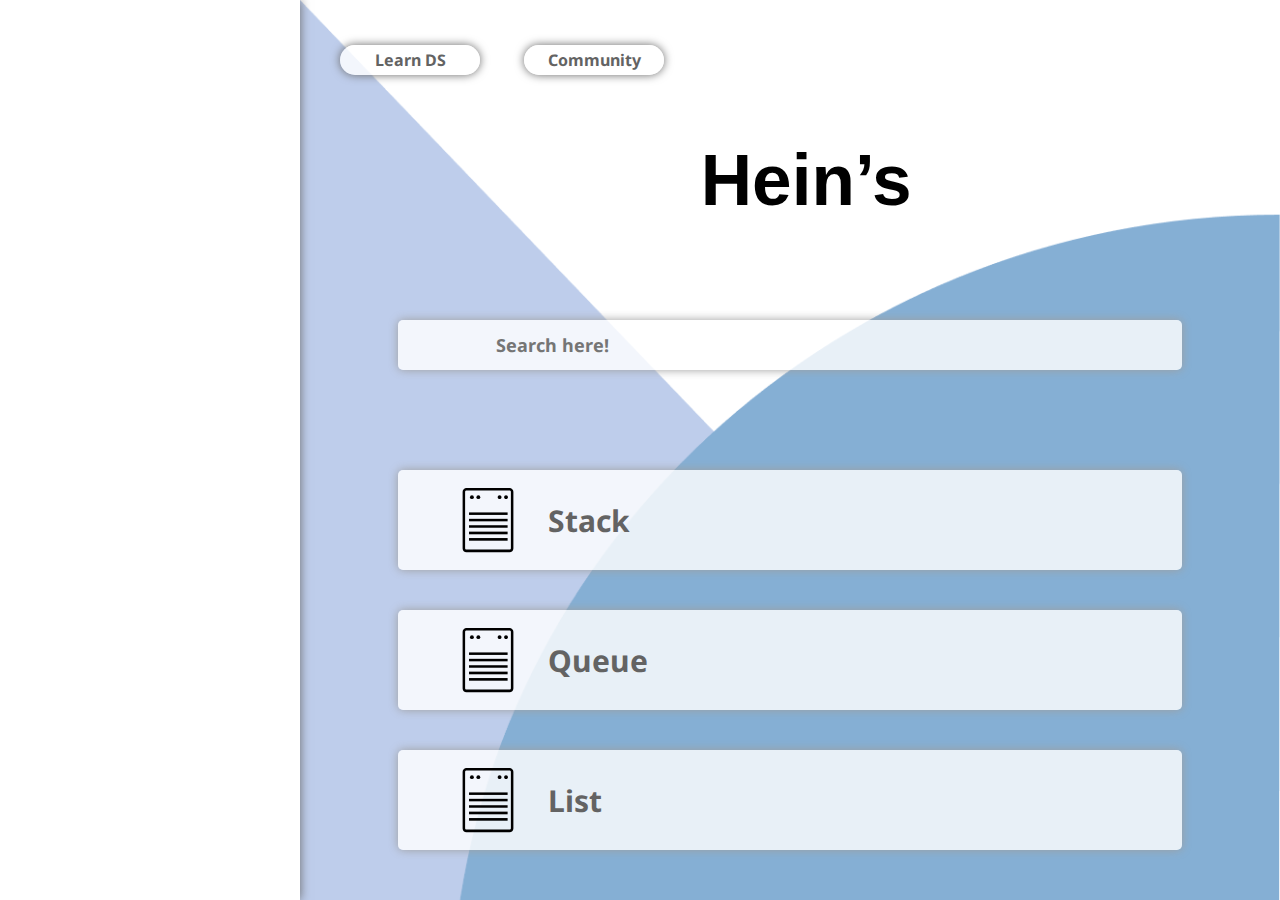
==== index.html @ 5fefdf6e "stack page ui modification" ====
<!DOCTYPE html>
<html>

<head>
    <title>Hein's Data Structure</title>
    <meta charset="UTF-8">
    <link rel="stylesheet" text="type/css" href="style.css">
    <link rel="stylesheet" text="type/css" href="default.css">
    <script src="script.js" defer></script>
</head>

<body>
    <div id="side">
        <div id="sidebar">
            <!-- user information here-->
        </div>
    </div>
    <div id="main">
        <header>
            <nav>
                <a href="index.html">
                    <div class="nav-items">Learn DS</div>
                </a>
                <a>
                    <div class="nav-items">Community</div>
                </a>
            </nav>
            <img id="heins" src="Images/heins.svg">
        </header>
        <div id="search">
            <input placeholder="Search here!">
        </div>
        <div id="contents-box">
            <a id="stack" class="contents-item" href="stack/stack.html">
                <img class="icon" src="Images/icon.svg">
                <div class="contents-name">Stack</div>
            </a>
            <a id="queue" class="contents-item" href="queue/queue.html">
                <img class="icon" src="Images/icon.svg">
                <div class="contents-name">Queue</div>
            </a>
            <a id="list" class="contents-item" href="list/list.html">
                <img class="icon" src="Images/icon.svg" ">
                <div class="contents-name">List</div>
            </a>
        </div>
    </div>
</body>

</html>
---- style.css ----
#main {
    background-image: url("Images/background.png");
    box-shadow: inset 0 0 0 1000px rgba(255, 255, 255, 0.418);
    background-size: cover;
}

#heins {
    height: 150px;
    margin: 0 auto;
    display: block;
}

#search {
    padding: 50px 0;
    margin: 0 auto;
}

#search>input {
    width: 60%;
    height: 50px;
    padding: 0 10%;
    margin: auto;
    background-color: rgba(255, 255, 255, 0.815);
    border: none;
    border-radius: 5px;
    box-shadow: 0 0 10px rgb(158, 158, 158);
    display: block;
    font-size: large;
}

#search>input:hover {
    transform: scaleX(1.01);
}

#search>input:focus {
    outline: none;
}

#contents-box {
    width: 80%;
    margin: 50px auto;
}

.contents-item {
    height: 100px;
    padding: 0 40px;
    margin: 40px auto;
    background-color: rgba(255, 255, 255, 0.815);
    display: flex;
    border-radius: 5px;
    box-shadow: 0 0 10px rgb(158, 158, 158);
}

.contents-item:hover {
    transform: scale(1.01);
}

.contents-item>* {
    margin: auto 10px;
}

.icon {
    height: 80%;
}

.contents-name {
    color: rgb(99, 99, 99);
    font-size: 30px;
}
---- default.css ----
@import url('https://fonts.googleapis.com/css2?family=Noto+Sans&display=swap');
* {
    font-family: 'Noto Sans', sans-serif;
    font-weight: bold;
}

body {
    margin: 0;
    display: flex;
}

#side {
    width: 300px;
}

#sidebar {
    width: 300px;
    height: 100%;
    position: fixed;
    background-color: white;
    box-shadow: 0 0 10px rgb(104, 104, 104);
}

nav {
    height: 100px;
    padding: 10px 20px;
}

a {
    text-decoration: none;
}

.nav-items {
    height: 30px;
    width: 100px;
    padding: 0 20px;
    margin: 35px 20px;
    background-color: rgba(255, 255, 255, 0.815);
    display: inline-block;
    border-radius: 15px;
    box-shadow: 0 0 10px rgb(104, 104, 104);
    color: rgb(99, 99, 99);
    line-height: 30px;
    text-align: center;
}

#main {
    width: calc(100% - 300px);
    min-height: 100vh;
}
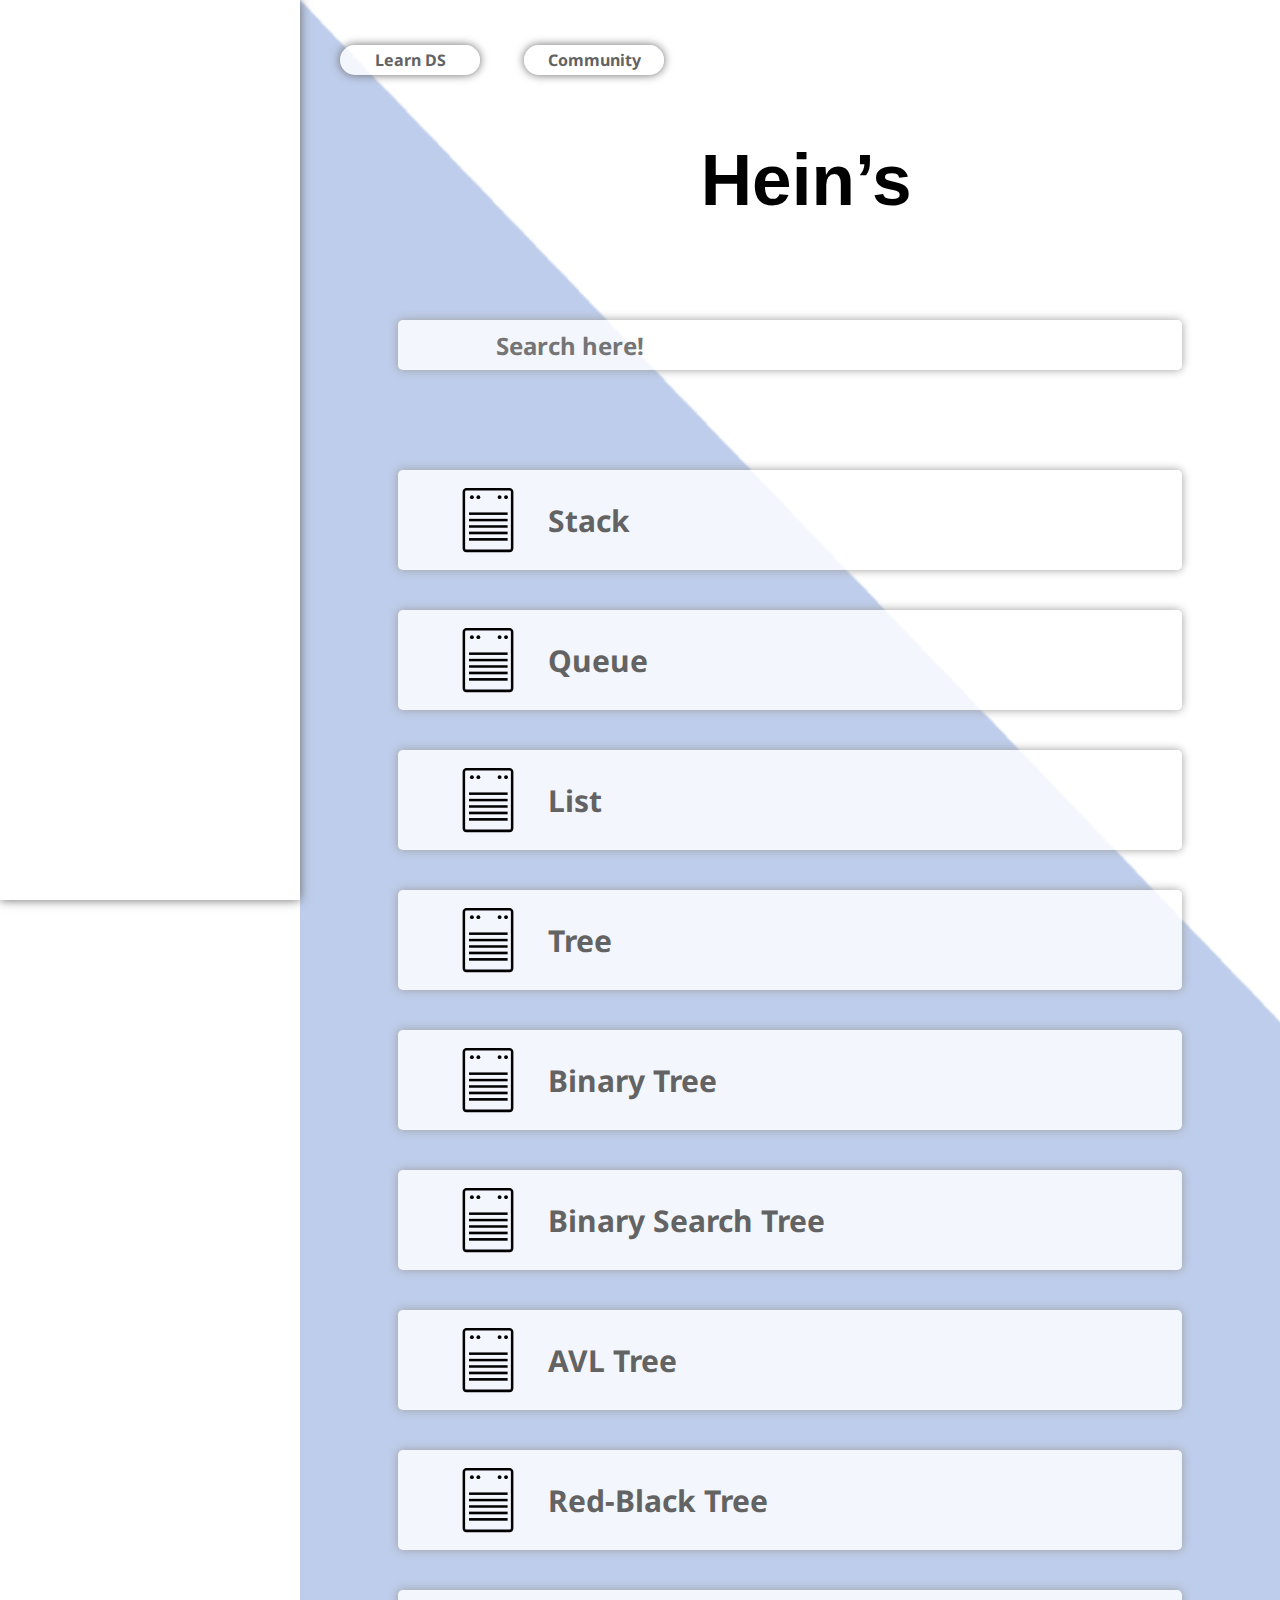
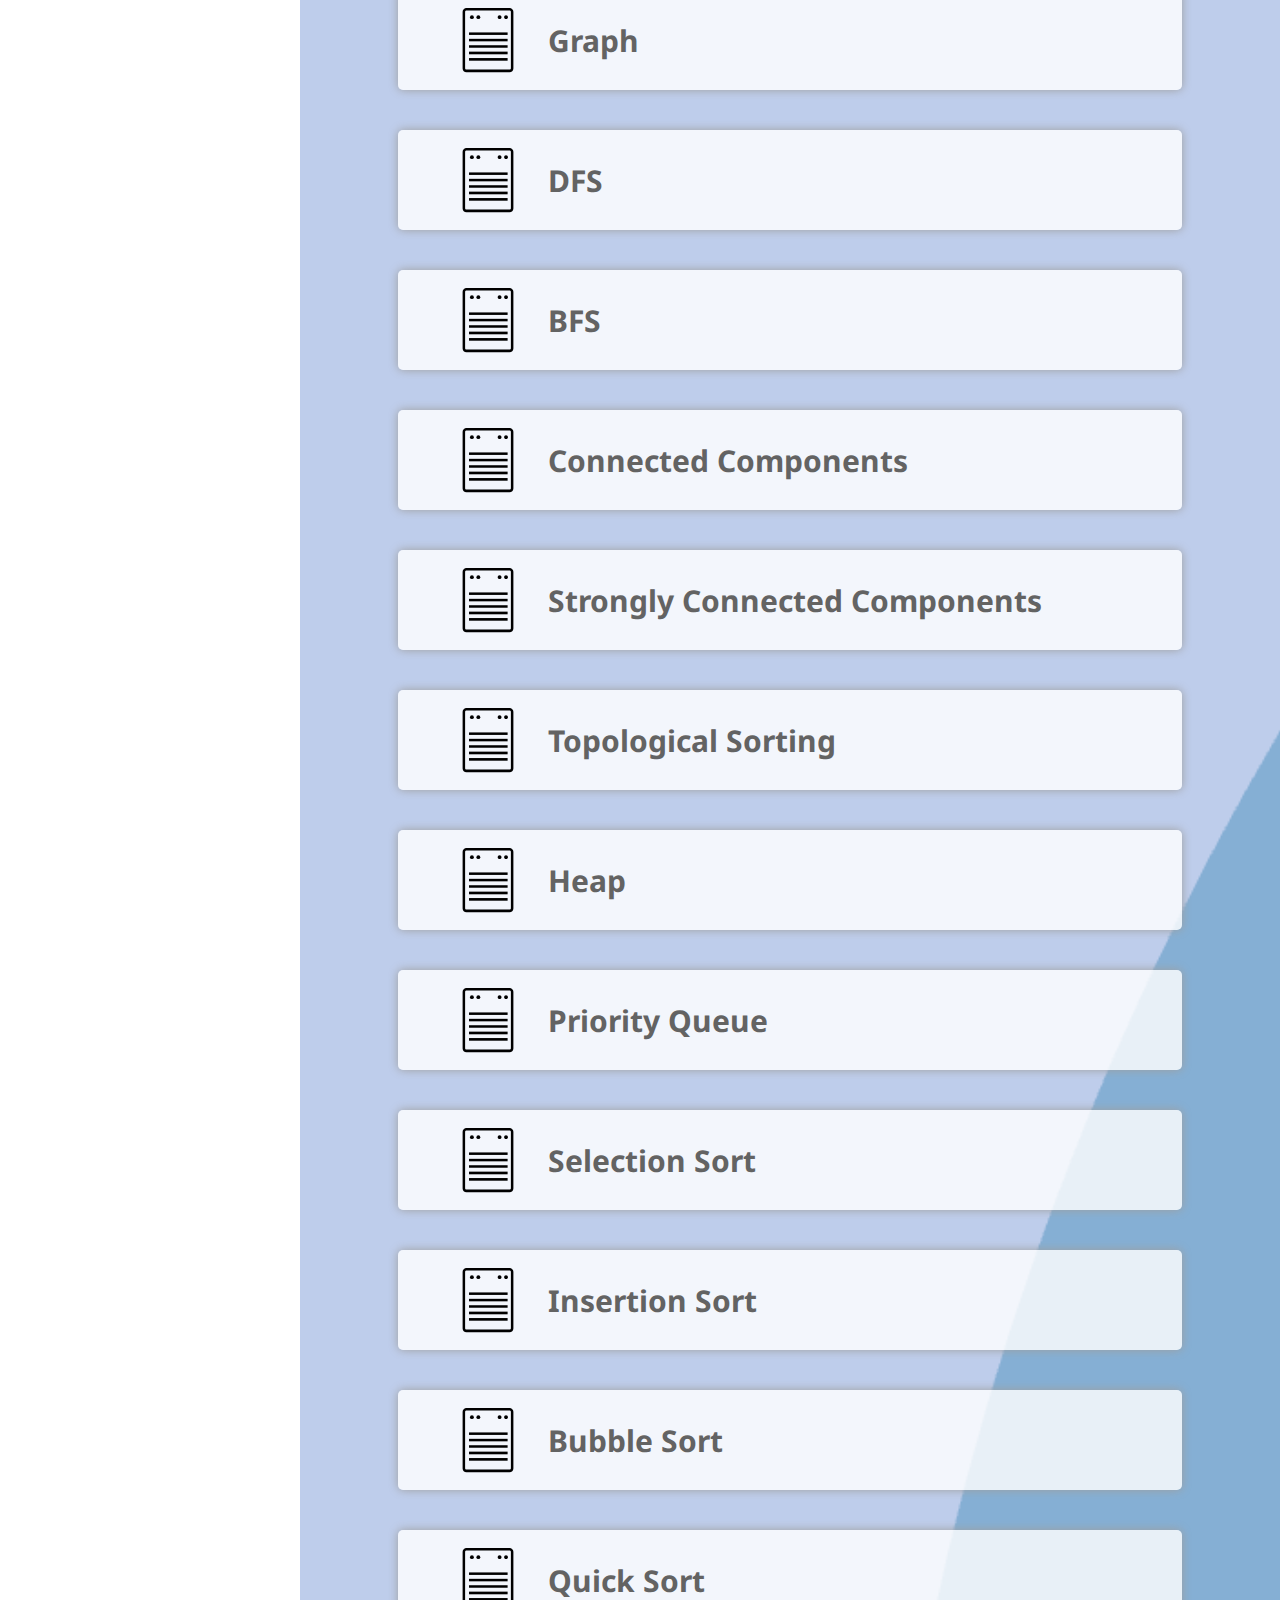
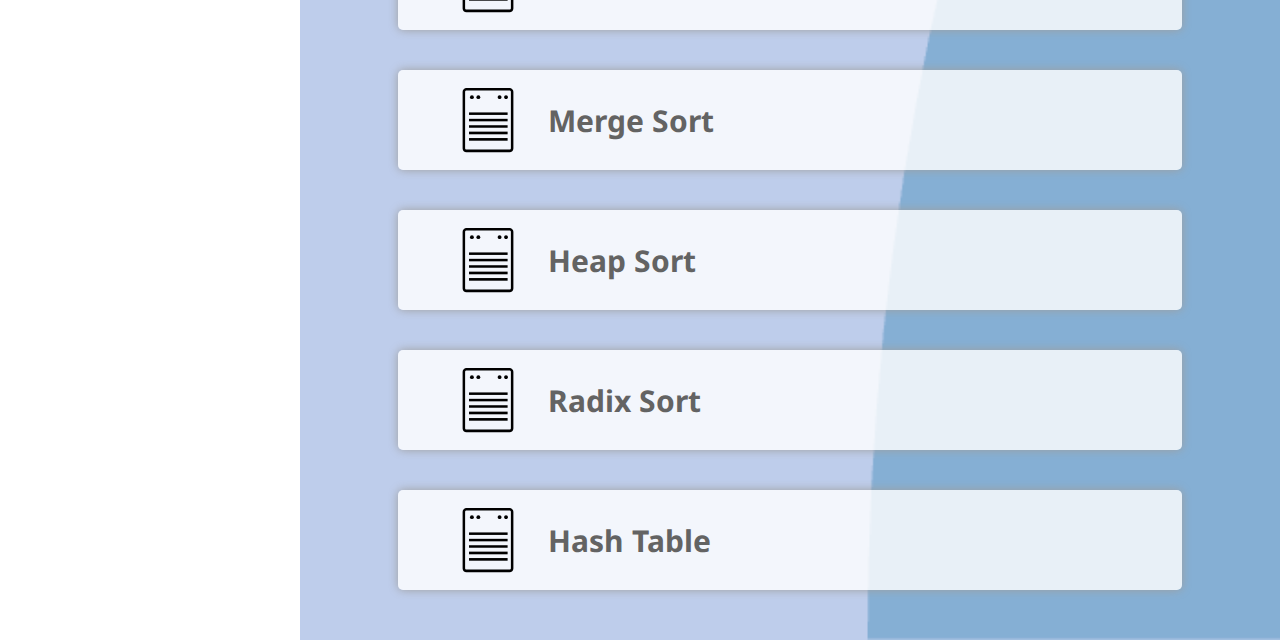
==== commit 1271c8b9: "ds added" ====
--- a/index.html
+++ b/index.html
@@ -43,6 +43,90 @@
                 <img class="icon" src="Images/icon.svg" ">
                 <div class="contents-name">List</div>
             </a>
+            <a id="tree" class="contents-item" href="list/list.html">
+                <img class="icon" src="Images/icon.svg" ">
+                <div class="contents-name">Tree</div>
+            </a>
+            <a id="binary-tree" class="contents-item" href="list/list.html">
+                <img class="icon" src="Images/icon.svg" ">
+                <div class="contents-name">Binary Tree</div>
+            </a>
+            <a id="binary-search-tree" class="contents-item" href="list/list.html">
+                <img class="icon" src="Images/icon.svg" ">
+                <div class="contents-name">Binary Search Tree</div>
+            </a>
+            <a id="avl-tree" class="contents-item" href="list/list.html">
+                <img class="icon" src="Images/icon.svg" ">
+                <div class="contents-name">AVL Tree</div>
+            </a>
+            <a id="red-black-tree" class="contents-item" href="list/list.html">
+                <img class="icon" src="Images/icon.svg" ">
+                <div class="contents-name">Red-Black Tree</div>
+            </a>
+            <a id="graph" class="contents-item" href="list/list.html">
+                <img class="icon" src="Images/icon.svg" ">
+                <div class="contents-name">Graph</div>
+            </a>
+            <a id="dfs" class="contents-item" href="list/list.html">
+                <img class="icon" src="Images/icon.svg" ">
+                <div class="contents-name">DFS</div>
+            </a>
+            <a id="bfs" class="contents-item" href="list/list.html">
+                <img class="icon" src="Images/icon.svg" ">
+                <div class="contents-name">BFS</div>
+            </a>
+            <a id="connected-components" class="contents-item" href="list/list.html">
+                <img class="icon" src="Images/icon.svg" ">
+                <div class="contents-name">Connected Components</div>
+            </a>
+            <a id="strongly-connected-components" class="contents-item" href="list/list.html">
+                <img class="icon" src="Images/icon.svg" ">
+                <div class="contents-name">Strongly Connected Components</div>
+            </a>
+            <a id="topological-sorting" class="contents-item" href="list/list.html">
+                <img class="icon" src="Images/icon.svg" ">
+                <div class="contents-name">Topological Sorting</div>
+            </a>
+            <a id="heap" class="contents-item" href="list/list.html">
+                <img class="icon" src="Images/icon.svg" ">
+                <div class="contents-name">Heap</div>
+            </a>
+            <a id="priority-queue" class="contents-item" href="list/list.html">
+                <img class="icon" src="Images/icon.svg" ">
+                <div class="contents-name">Priority Queue</div>
+            </a>
+            <a id="selection-sort" class="contents-item" href="list/list.html">
+                <img class="icon" src="Images/icon.svg" ">
+                <div class="contents-name">Selection Sort</div>
+            </a>
+            <a id="insertion-sort" class="contents-item" href="list/list.html">
+                <img class="icon" src="Images/icon.svg" ">
+                <div class="contents-name">Insertion Sort</div>
+            </a>
+            <a id="bubble-sort" class="contents-item" href="list/list.html">
+                <img class="icon" src="Images/icon.svg" ">
+                <div class="contents-name">Bubble Sort</div>
+            </a>
+            <a id="quick-sort" class="contents-item" href="list/list.html">
+                <img class="icon" src="Images/icon.svg" ">
+                <div class="contents-name">Quick Sort</div>
+            </a>
+            <a id="merge-sort" class="contents-item" href="list/list.html">
+                <img class="icon" src="Images/icon.svg" ">
+                <div class="contents-name">Merge Sort</div>
+            </a>
+            <a id="heap-sort" class="contents-item" href="list/list.html">
+                <img class="icon" src="Images/icon.svg" ">
+                <div class="contents-name">Heap Sort</div>
+            </a>
+            <a id="radix-sort" class="contents-item" href="list/list.html">
+                <img class="icon" src="Images/icon.svg" ">
+                <div class="contents-name">Radix Sort</div>
+            </a>
+            <a id="hash-table" class="contents-item" href="list/list.html">
+                <img class="icon" src="Images/icon.svg" ">
+                <div class="contents-name">Hash Table</div>
+            </a>
         </div>
     </div>
 </body>
--- a/style.css
+++ b/style.css
@@ -25,7 +25,7 @@
     border-radius: 5px;
     box-shadow: 0 0 10px rgb(158, 158, 158);
     display: block;
-    font-size: large;
+    font-size: 24px;
 }
 
 #search>input:hover {
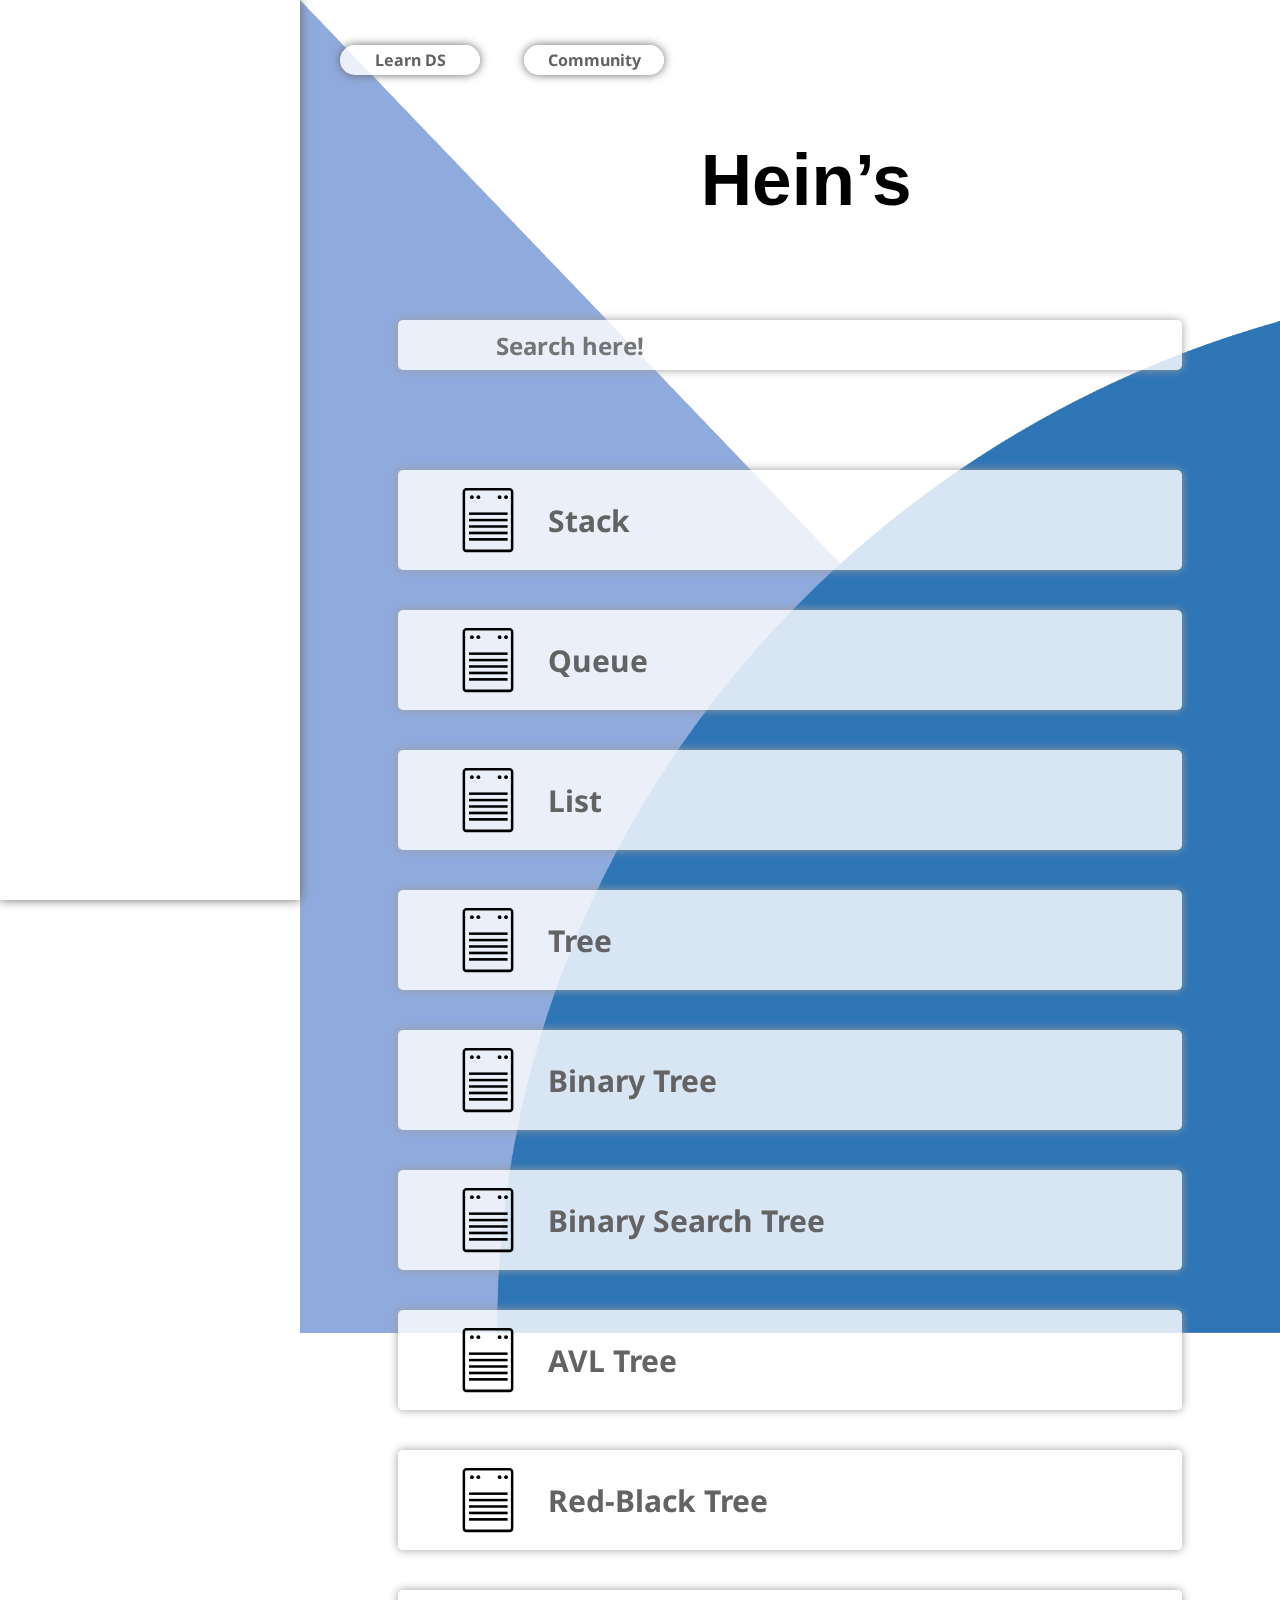
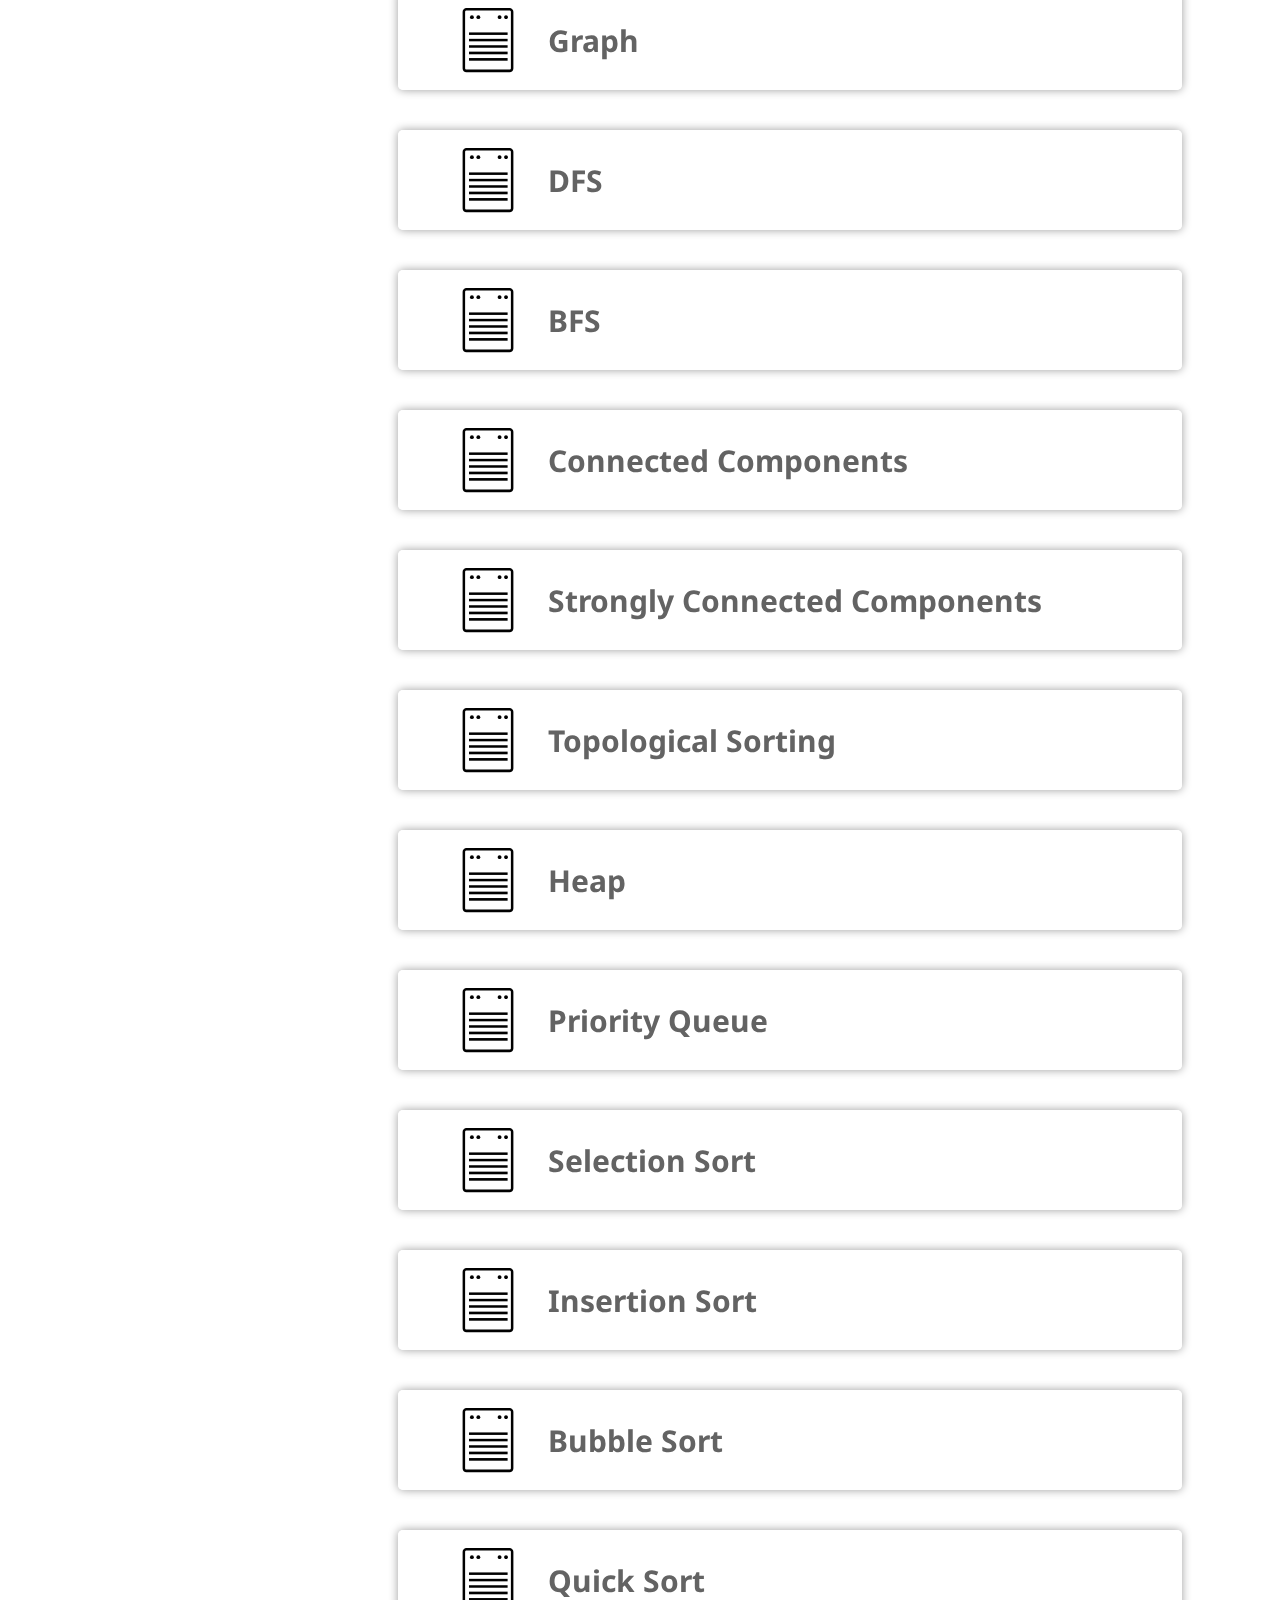
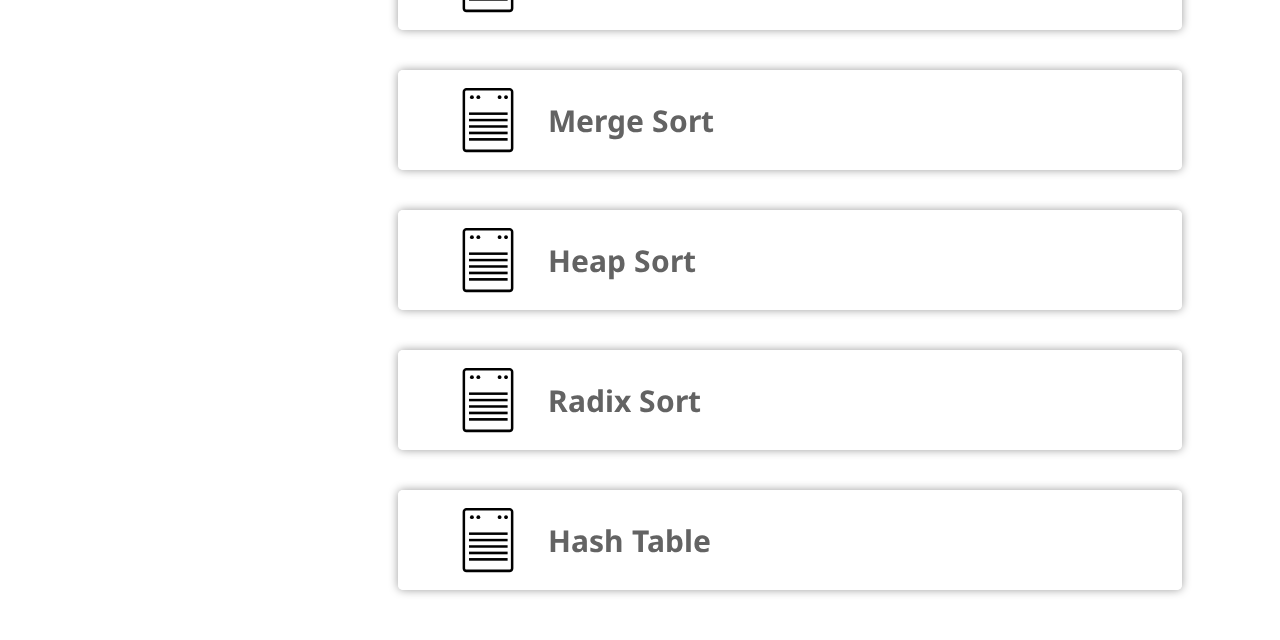
==== commit 70c66629: "cursor modification and background enhancement" ====
--- a/index.html
+++ b/index.html
@@ -16,6 +16,7 @@
         </div>
     </div>
     <div id="main">
+        <img id="background" src="Images/background.png">
         <header>
             <nav>
                 <a href="index.html">
--- a/style.css
+++ b/style.css
@@ -1,7 +1,7 @@
-#main {
-    background-image: url("Images/background.png");
-    box-shadow: inset 0 0 0 1000px rgba(255, 255, 255, 0.418);
-    background-size: cover;
+#background {
+    width: 100%;
+    position: fixed;
+    z-index: -1;
 }
 
 #heins {
--- a/default.css
+++ b/default.css
@@ -2,6 +2,7 @@
 * {
     font-family: 'Noto Sans', sans-serif;
     font-weight: bold;
+    cursor: url("Images/popcat-cursor.png"), auto;
 }
 
 body {
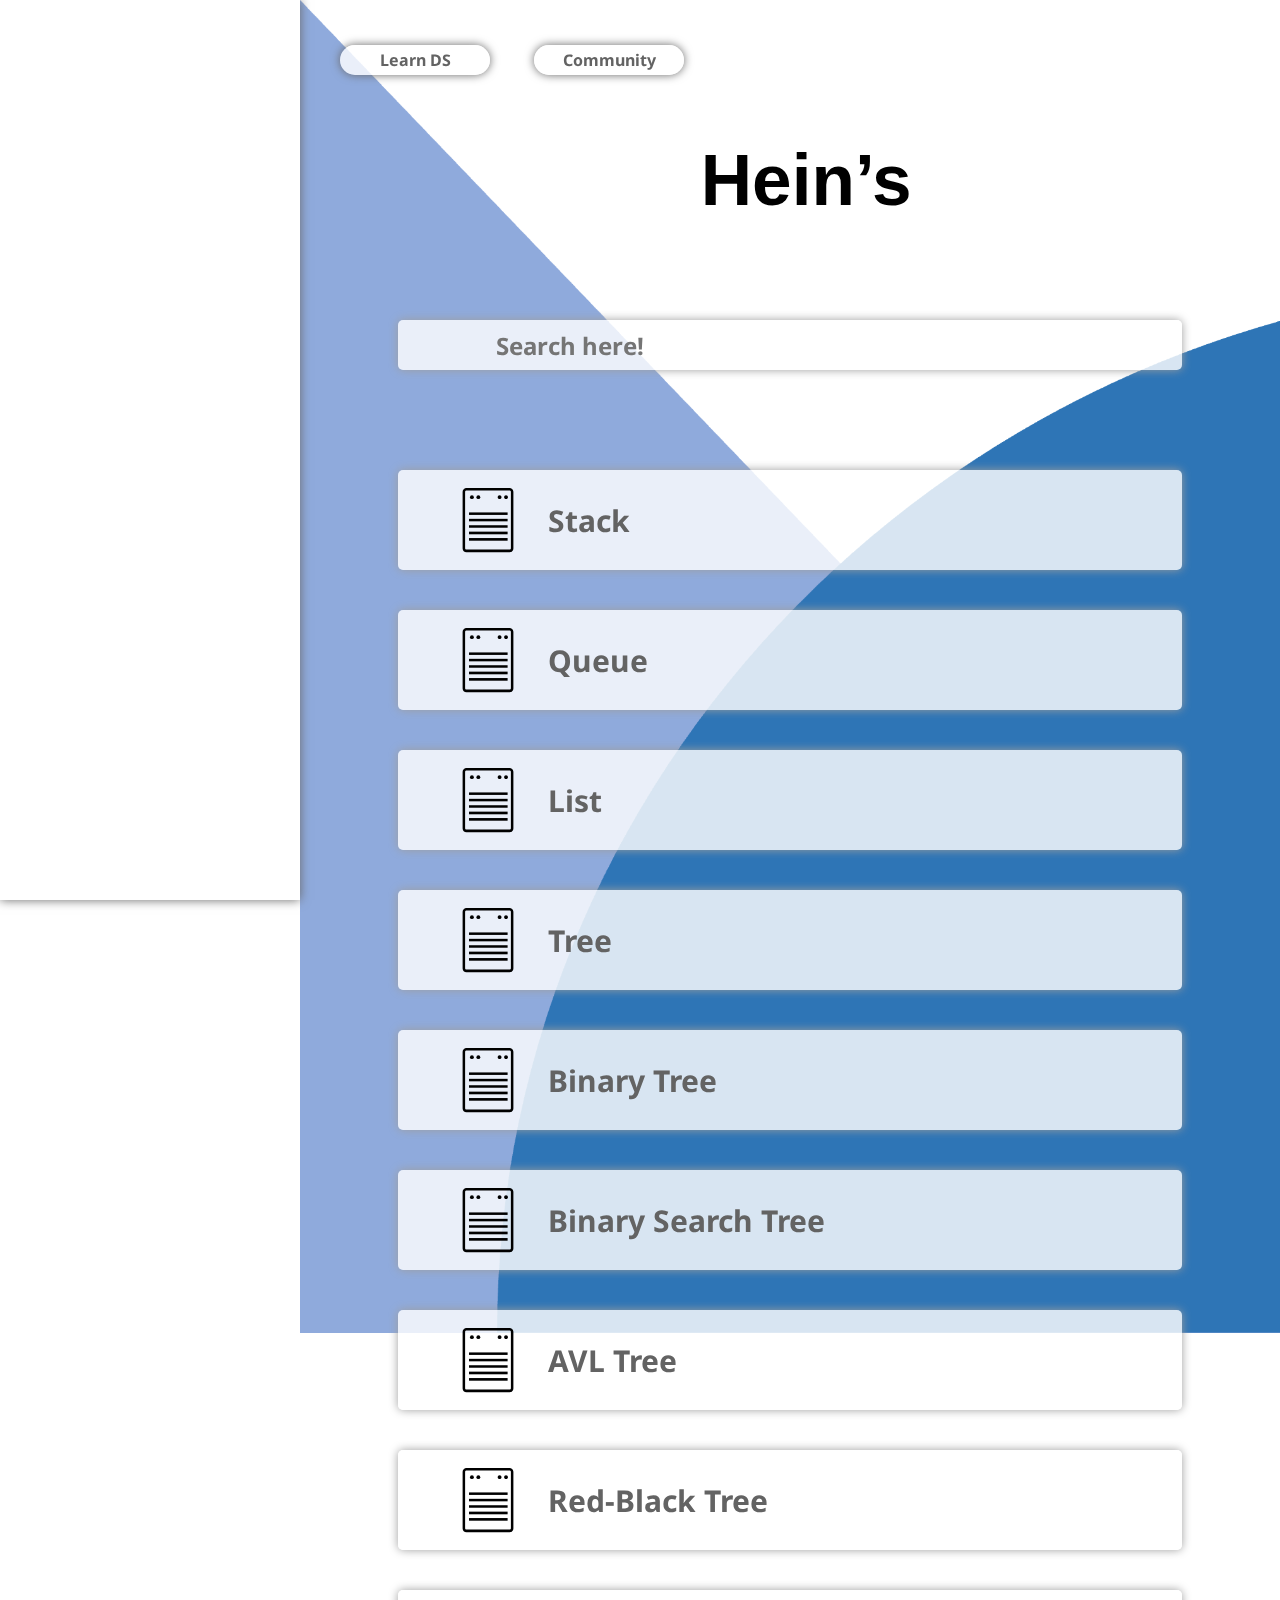
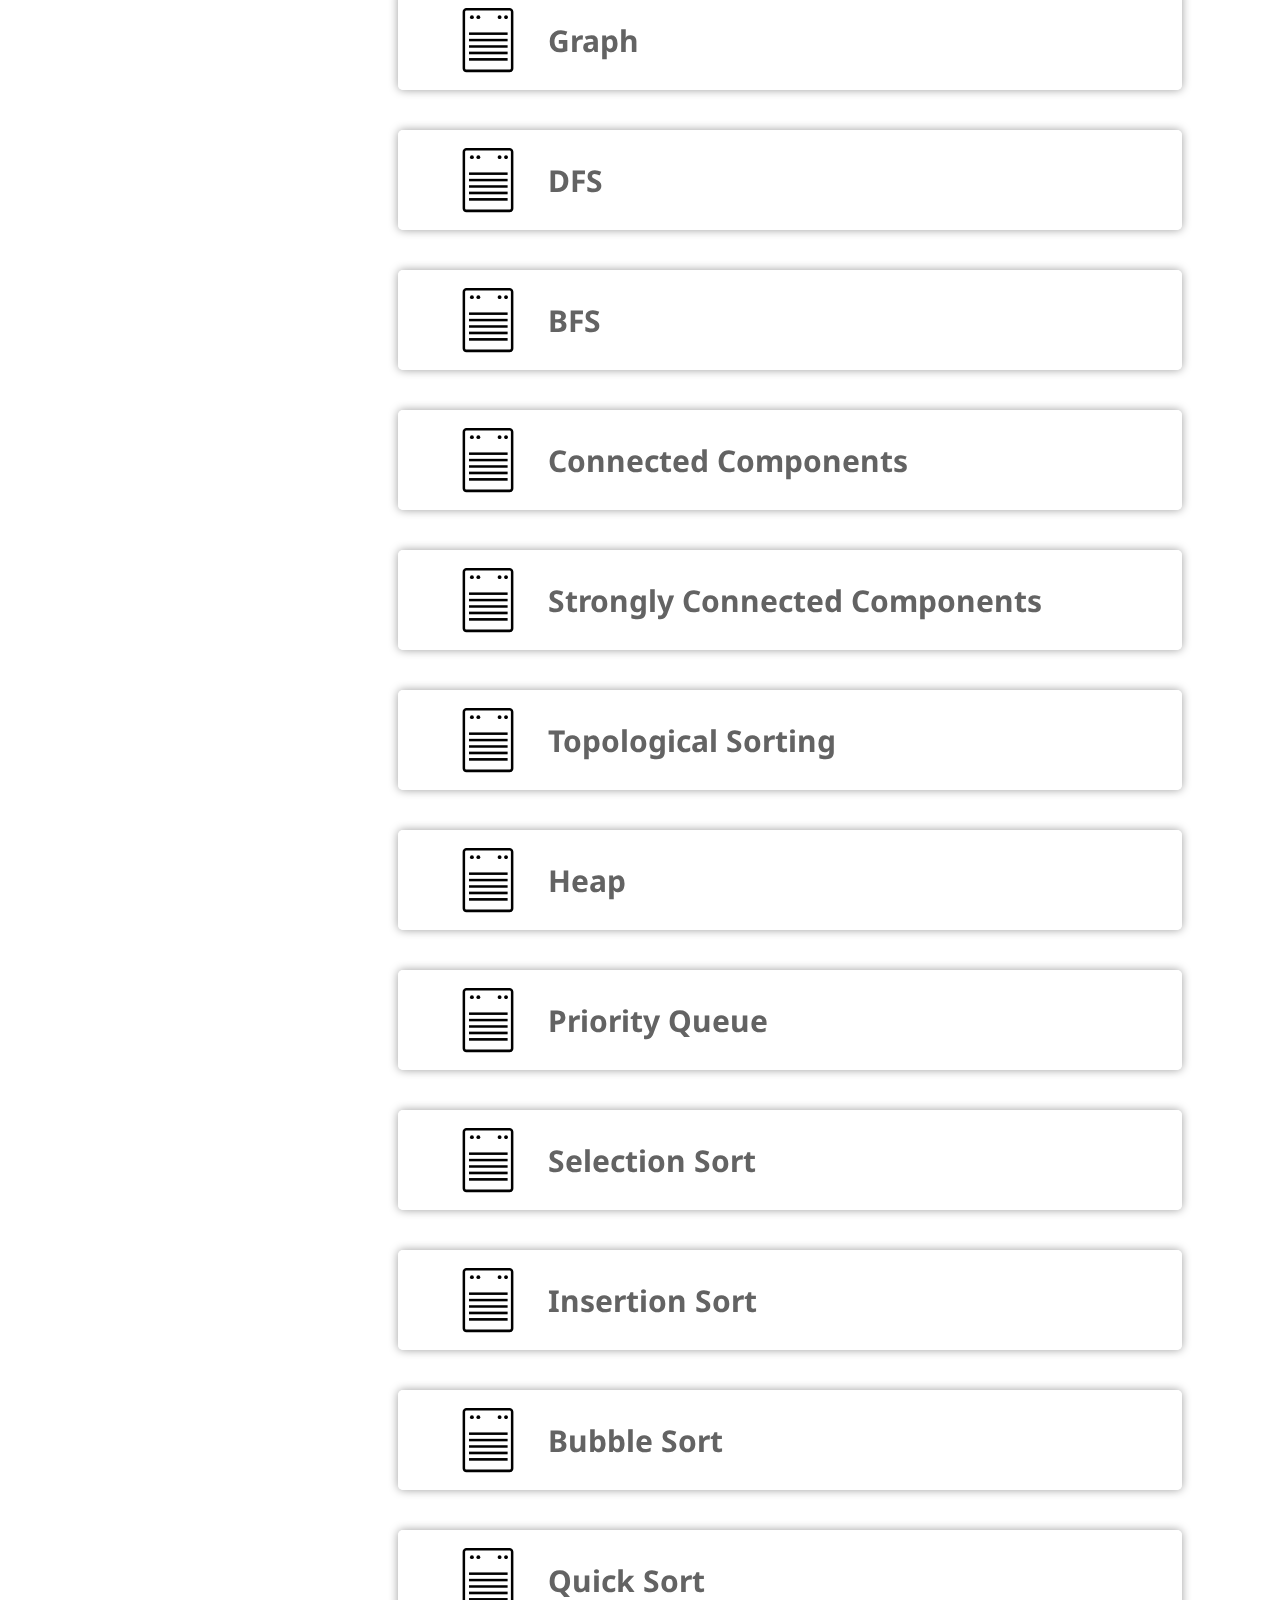
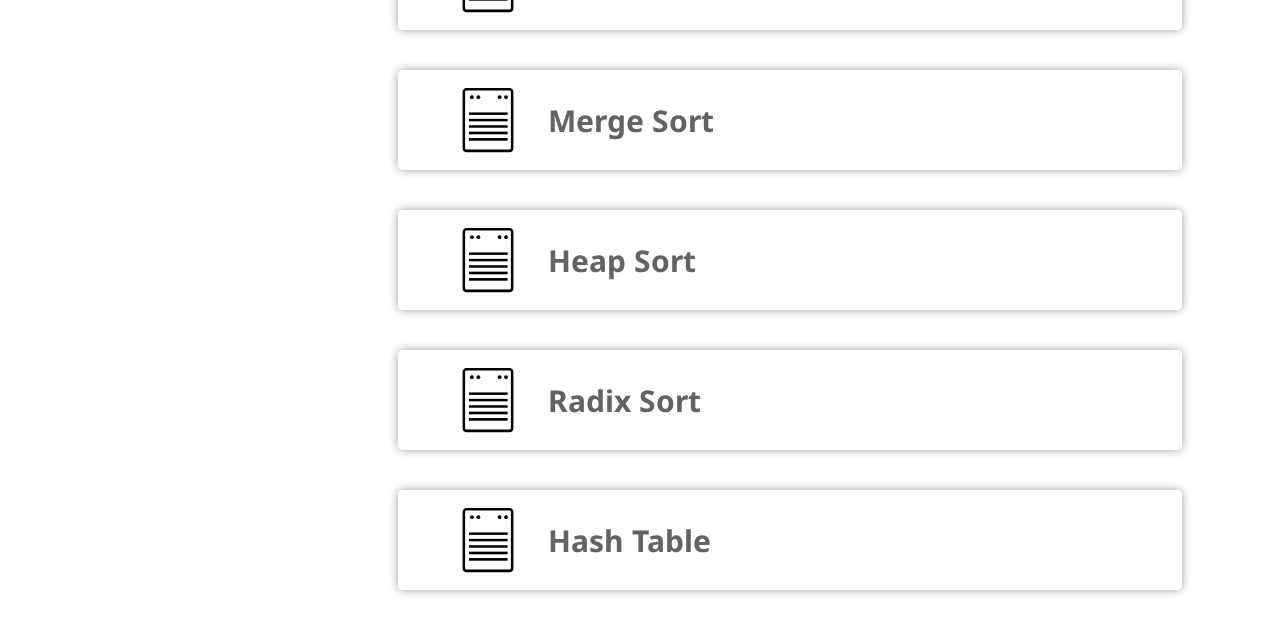
==== commit 693184bb: "cursor restoration and a tag removal" ====
--- a/index.html
+++ b/index.html
@@ -19,115 +19,111 @@
         <img id="background" src="Images/background.png">
         <header>
             <nav>
-                <a href="index.html">
-                    <div class="nav-items">Learn DS</div>
-                </a>
-                <a>
-                    <div class="nav-items">Community</div>
-                </a>
+                <div id="link-learn-ds" class="nav-items hover">Learn DS</div>
+                <div id="link-community" class="nav-items hover">Community</div>
             </nav>
             <img id="heins" src="Images/heins.svg">
         </header>
         <div id="search">
-            <input placeholder="Search here!">
+            <input class=" " placeholder="Search here!">
         </div>
         <div id="contents-box">
-            <a id="stack" class="contents-item" href="stack/stack.html">
+            <div id="stack" class="contents-item hover">
                 <img class="icon" src="Images/icon.svg">
                 <div class="contents-name">Stack</div>
-            </a>
-            <a id="queue" class="contents-item" href="queue/queue.html">
+            </div>
+            <div id="queue" class="contents-item hover">
                 <img class="icon" src="Images/icon.svg">
                 <div class="contents-name">Queue</div>
-            </a>
-            <a id="list" class="contents-item" href="list/list.html">
-                <img class="icon" src="Images/icon.svg" ">
+            </div>
+            <div id="list" class="contents-item hover">
+                <img class="icon" src="Images/icon.svg">
                 <div class="contents-name">List</div>
-            </a>
-            <a id="tree" class="contents-item" href="list/list.html">
-                <img class="icon" src="Images/icon.svg" ">
+            </div>
+            <div id="tree" class="contents-item hover">
+                <img class="icon" src="Images/icon.svg">
                 <div class="contents-name">Tree</div>
-            </a>
-            <a id="binary-tree" class="contents-item" href="list/list.html">
-                <img class="icon" src="Images/icon.svg" ">
+            </div>
+            <div id="binary-tree" class="contents-item hover">
+                <img class="icon" src="Images/icon.svg">
                 <div class="contents-name">Binary Tree</div>
-            </a>
-            <a id="binary-search-tree" class="contents-item" href="list/list.html">
-                <img class="icon" src="Images/icon.svg" ">
+            </div>
+            <div id="binary-search-tree" class="contents-item hover">
+                <img class="icon" src="Images/icon.svg">
                 <div class="contents-name">Binary Search Tree</div>
-            </a>
-            <a id="avl-tree" class="contents-item" href="list/list.html">
-                <img class="icon" src="Images/icon.svg" ">
+            </div>
+            <div id="avl-tree" class="contents-item hover">
+                <img class="icon" src="Images/icon.svg">
                 <div class="contents-name">AVL Tree</div>
-            </a>
-            <a id="red-black-tree" class="contents-item" href="list/list.html">
-                <img class="icon" src="Images/icon.svg" ">
+            </div>
+            <div id="red-black-tree" class="contents-item hover">
+                <img class="icon" src="Images/icon.svg">
                 <div class="contents-name">Red-Black Tree</div>
-            </a>
-            <a id="graph" class="contents-item" href="list/list.html">
-                <img class="icon" src="Images/icon.svg" ">
+            </div>
+            <div id="graph" class="contents-item hover">
+                <img class="icon" src="Images/icon.svg">
                 <div class="contents-name">Graph</div>
-            </a>
-            <a id="dfs" class="contents-item" href="list/list.html">
-                <img class="icon" src="Images/icon.svg" ">
+            </div>
+            <div id="dfs" class="contents-item hover">
+                <img class="icon" src="Images/icon.svg">
                 <div class="contents-name">DFS</div>
-            </a>
-            <a id="bfs" class="contents-item" href="list/list.html">
-                <img class="icon" src="Images/icon.svg" ">
+            </div>
+            <div id="bfs" class="contents-item hover">
+                <img class="icon" src="Images/icon.svg">
                 <div class="contents-name">BFS</div>
-            </a>
-            <a id="connected-components" class="contents-item" href="list/list.html">
-                <img class="icon" src="Images/icon.svg" ">
+            </div>
+            <div id="connected-components" class="contents-item hover">
+                <img class="icon" src="Images/icon.svg">
                 <div class="contents-name">Connected Components</div>
-            </a>
-            <a id="strongly-connected-components" class="contents-item" href="list/list.html">
-                <img class="icon" src="Images/icon.svg" ">
+            </div>
+            <div id="strongly-connected-components" class="contents-item hover">
+                <img class="icon" src="Images/icon.svg">
                 <div class="contents-name">Strongly Connected Components</div>
-            </a>
-            <a id="topological-sorting" class="contents-item" href="list/list.html">
-                <img class="icon" src="Images/icon.svg" ">
+            </div>
+            <div id="topological-sorting" class="contents-item hover">
+                <img class="icon" src="Images/icon.svg">
                 <div class="contents-name">Topological Sorting</div>
-            </a>
-            <a id="heap" class="contents-item" href="list/list.html">
-                <img class="icon" src="Images/icon.svg" ">
+            </div>
+            <div id="heap" class="contents-item hover">
+                <img class="icon" src="Images/icon.svg">
                 <div class="contents-name">Heap</div>
-            </a>
-            <a id="priority-queue" class="contents-item" href="list/list.html">
-                <img class="icon" src="Images/icon.svg" ">
+            </div>
+            <div id="priority-queue" class="contents-item hover">
+                <img class="icon" src="Images/icon.svg">
                 <div class="contents-name">Priority Queue</div>
-            </a>
-            <a id="selection-sort" class="contents-item" href="list/list.html">
-                <img class="icon" src="Images/icon.svg" ">
+            </div>
+            <div id="selection-sort" class="contents-item hover">
+                <img class="icon" src="Images/icon.svg">
                 <div class="contents-name">Selection Sort</div>
-            </a>
-            <a id="insertion-sort" class="contents-item" href="list/list.html">
-                <img class="icon" src="Images/icon.svg" ">
+            </div>
+            <div id="insertion-sort" class="contents-item hover">
+                <img class="icon" src="Images/icon.svg">
                 <div class="contents-name">Insertion Sort</div>
-            </a>
-            <a id="bubble-sort" class="contents-item" href="list/list.html">
-                <img class="icon" src="Images/icon.svg" ">
+            </div>
+            <div id="bubble-sort" class="contents-item hover">
+                <img class="icon" src="Images/icon.svg">
                 <div class="contents-name">Bubble Sort</div>
-            </a>
-            <a id="quick-sort" class="contents-item" href="list/list.html">
-                <img class="icon" src="Images/icon.svg" ">
+            </div>
+            <div id="quick-sort" class="contents-item hover">
+                <img class="icon" src="Images/icon.svg">
                 <div class="contents-name">Quick Sort</div>
-            </a>
-            <a id="merge-sort" class="contents-item" href="list/list.html">
-                <img class="icon" src="Images/icon.svg" ">
+            </div>
+            <div id="merge-sort" class="contents-item hover">
+                <img class="icon" src="Images/icon.svg">
                 <div class="contents-name">Merge Sort</div>
-            </a>
-            <a id="heap-sort" class="contents-item" href="list/list.html">
-                <img class="icon" src="Images/icon.svg" ">
+            </div>
+            <div id="heap-sort" class="contents-item hover">
+                <img class="icon" src="Images/icon.svg">
                 <div class="contents-name">Heap Sort</div>
-            </a>
-            <a id="radix-sort" class="contents-item" href="list/list.html">
-                <img class="icon" src="Images/icon.svg" ">
+            </div>
+            <div id="radix-sort" class="contents-item hover">
+                <img class="icon" src="Images/icon.svg">
                 <div class="contents-name">Radix Sort</div>
-            </a>
-            <a id="hash-table" class="contents-item" href="list/list.html">
-                <img class="icon" src="Images/icon.svg" ">
+            </div>
+            <div id="hash-table" class="contents-item hover">
+                <img class="icon" src="Images/icon.svg">
                 <div class="contents-name">Hash Table</div>
-            </a>
+            </div>
         </div>
     </div>
 </body>
--- a/default.css
+++ b/default.css
@@ -2,22 +2,26 @@
 * {
     font-family: 'Noto Sans', sans-serif;
     font-weight: bold;
-    cursor: url("Images/popcat-cursor.png"), auto;
+}
+
+.hover {
+    cursor: pointer;
 }
 
 body {
     margin: 0;
-    display: flex;
 }
 
 #side {
     width: 300px;
+    height: 100%;
+    position: fixed;
+    z-index: 1;
+    background-color: green;
 }
 
 #sidebar {
-    width: 300px;
     height: 100%;
-    position: fixed;
     background-color: white;
     box-shadow: 0 0 10px rgb(104, 104, 104);
 }
@@ -33,8 +37,7 @@
 
 .nav-items {
     height: 30px;
-    width: 100px;
-    padding: 0 20px;
+    width: 150px;
     margin: 35px 20px;
     background-color: rgba(255, 255, 255, 0.815);
     display: inline-block;
@@ -48,4 +51,6 @@
 #main {
     width: calc(100% - 300px);
     min-height: 100vh;
+    position: relative;
+    left: 300px;
 }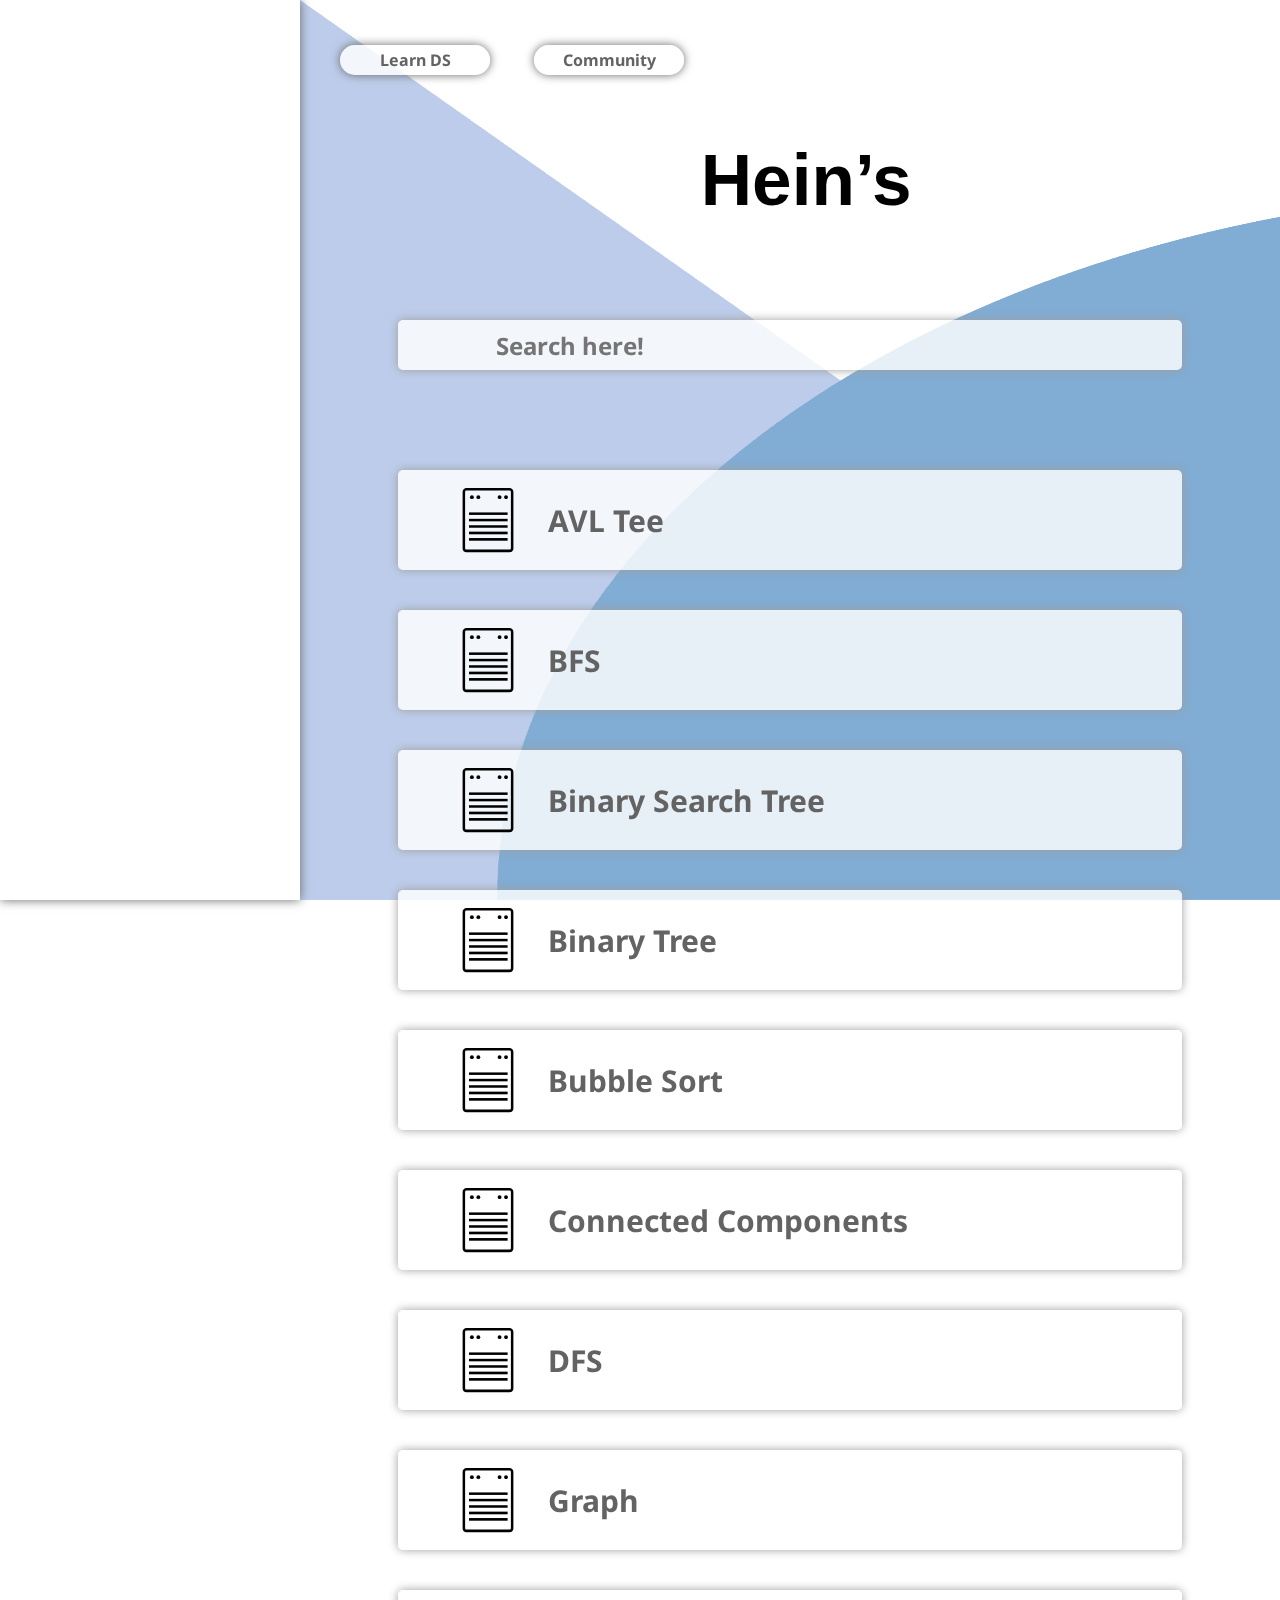
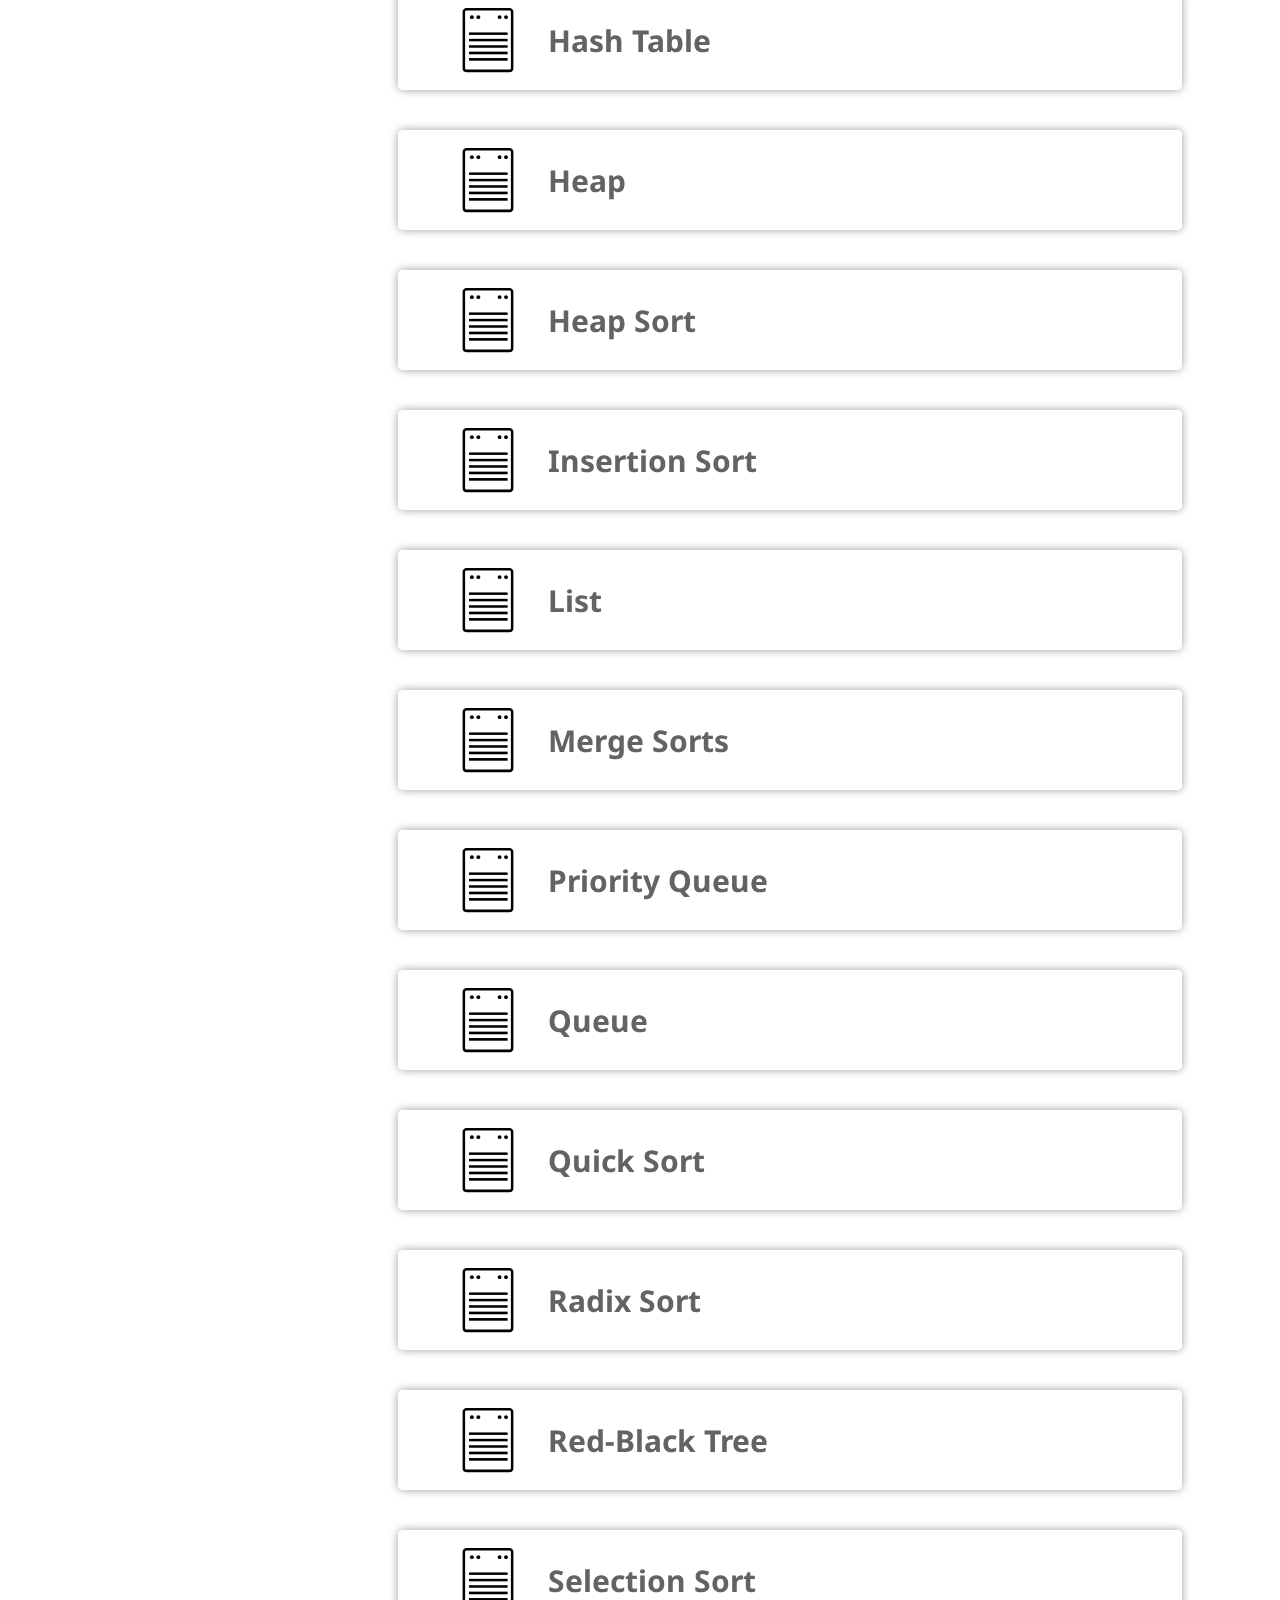
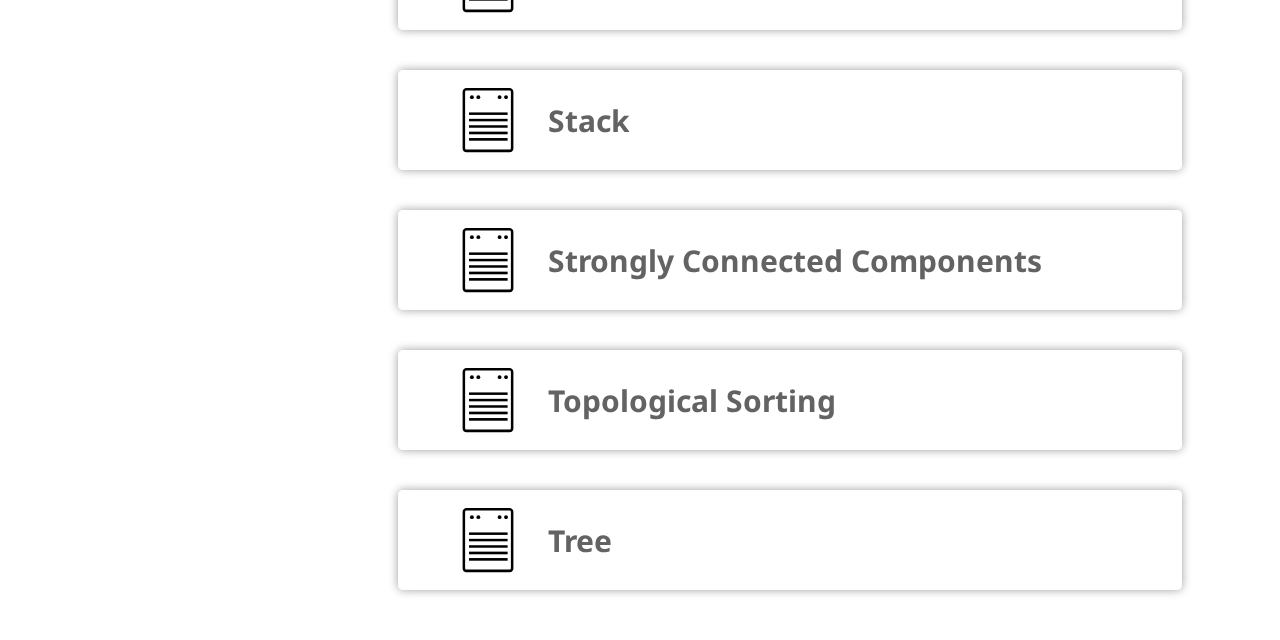
==== commit 42a0d6d0: "loading elements in lexicographical order" ====
--- a/index.html
+++ b/index.html
@@ -28,102 +28,10 @@
             <input class=" " placeholder="Search here!">
         </div>
         <div id="contents-box">
-            <div id="stack" class="contents-item hover">
+            <!-- <div id="ds-id" class="contents-item hover">
                 <img class="icon" src="Images/icon.svg">
-                <div class="contents-name">Stack</div>
-            </div>
-            <div id="queue" class="contents-item hover">
-                <img class="icon" src="Images/icon.svg">
-                <div class="contents-name">Queue</div>
-            </div>
-            <div id="list" class="contents-item hover">
-                <img class="icon" src="Images/icon.svg">
-                <div class="contents-name">List</div>
-            </div>
-            <div id="tree" class="contents-item hover">
-                <img class="icon" src="Images/icon.svg">
-                <div class="contents-name">Tree</div>
-            </div>
-            <div id="binary-tree" class="contents-item hover">
-                <img class="icon" src="Images/icon.svg">
-                <div class="contents-name">Binary Tree</div>
-            </div>
-            <div id="binary-search-tree" class="contents-item hover">
-                <img class="icon" src="Images/icon.svg">
-                <div class="contents-name">Binary Search Tree</div>
-            </div>
-            <div id="avl-tree" class="contents-item hover">
-                <img class="icon" src="Images/icon.svg">
-                <div class="contents-name">AVL Tree</div>
-            </div>
-            <div id="red-black-tree" class="contents-item hover">
-                <img class="icon" src="Images/icon.svg">
-                <div class="contents-name">Red-Black Tree</div>
-            </div>
-            <div id="graph" class="contents-item hover">
-                <img class="icon" src="Images/icon.svg">
-                <div class="contents-name">Graph</div>
-            </div>
-            <div id="dfs" class="contents-item hover">
-                <img class="icon" src="Images/icon.svg">
-                <div class="contents-name">DFS</div>
-            </div>
-            <div id="bfs" class="contents-item hover">
-                <img class="icon" src="Images/icon.svg">
-                <div class="contents-name">BFS</div>
-            </div>
-            <div id="connected-components" class="contents-item hover">
-                <img class="icon" src="Images/icon.svg">
-                <div class="contents-name">Connected Components</div>
-            </div>
-            <div id="strongly-connected-components" class="contents-item hover">
-                <img class="icon" src="Images/icon.svg">
-                <div class="contents-name">Strongly Connected Components</div>
-            </div>
-            <div id="topological-sorting" class="contents-item hover">
-                <img class="icon" src="Images/icon.svg">
-                <div class="contents-name">Topological Sorting</div>
-            </div>
-            <div id="heap" class="contents-item hover">
-                <img class="icon" src="Images/icon.svg">
-                <div class="contents-name">Heap</div>
-            </div>
-            <div id="priority-queue" class="contents-item hover">
-                <img class="icon" src="Images/icon.svg">
-                <div class="contents-name">Priority Queue</div>
-            </div>
-            <div id="selection-sort" class="contents-item hover">
-                <img class="icon" src="Images/icon.svg">
-                <div class="contents-name">Selection Sort</div>
-            </div>
-            <div id="insertion-sort" class="contents-item hover">
-                <img class="icon" src="Images/icon.svg">
-                <div class="contents-name">Insertion Sort</div>
-            </div>
-            <div id="bubble-sort" class="contents-item hover">
-                <img class="icon" src="Images/icon.svg">
-                <div class="contents-name">Bubble Sort</div>
-            </div>
-            <div id="quick-sort" class="contents-item hover">
-                <img class="icon" src="Images/icon.svg">
-                <div class="contents-name">Quick Sort</div>
-            </div>
-            <div id="merge-sort" class="contents-item hover">
-                <img class="icon" src="Images/icon.svg">
-                <div class="contents-name">Merge Sort</div>
-            </div>
-            <div id="heap-sort" class="contents-item hover">
-                <img class="icon" src="Images/icon.svg">
-                <div class="contents-name">Heap Sort</div>
-            </div>
-            <div id="radix-sort" class="contents-item hover">
-                <img class="icon" src="Images/icon.svg">
-                <div class="contents-name">Radix Sort</div>
-            </div>
-            <div id="hash-table" class="contents-item hover">
-                <img class="icon" src="Images/icon.svg">
-                <div class="contents-name">Hash Table</div>
-            </div>
+                <div class="contents-name">DS Name</div>
+            </div> -->
         </div>
     </div>
 </body>
--- a/style.css
+++ b/style.css
@@ -1,5 +1,7 @@
 #background {
     width: 100%;
+    height: 100%;
+    opacity: 0.6;
     position: fixed;
     z-index: -1;
 }
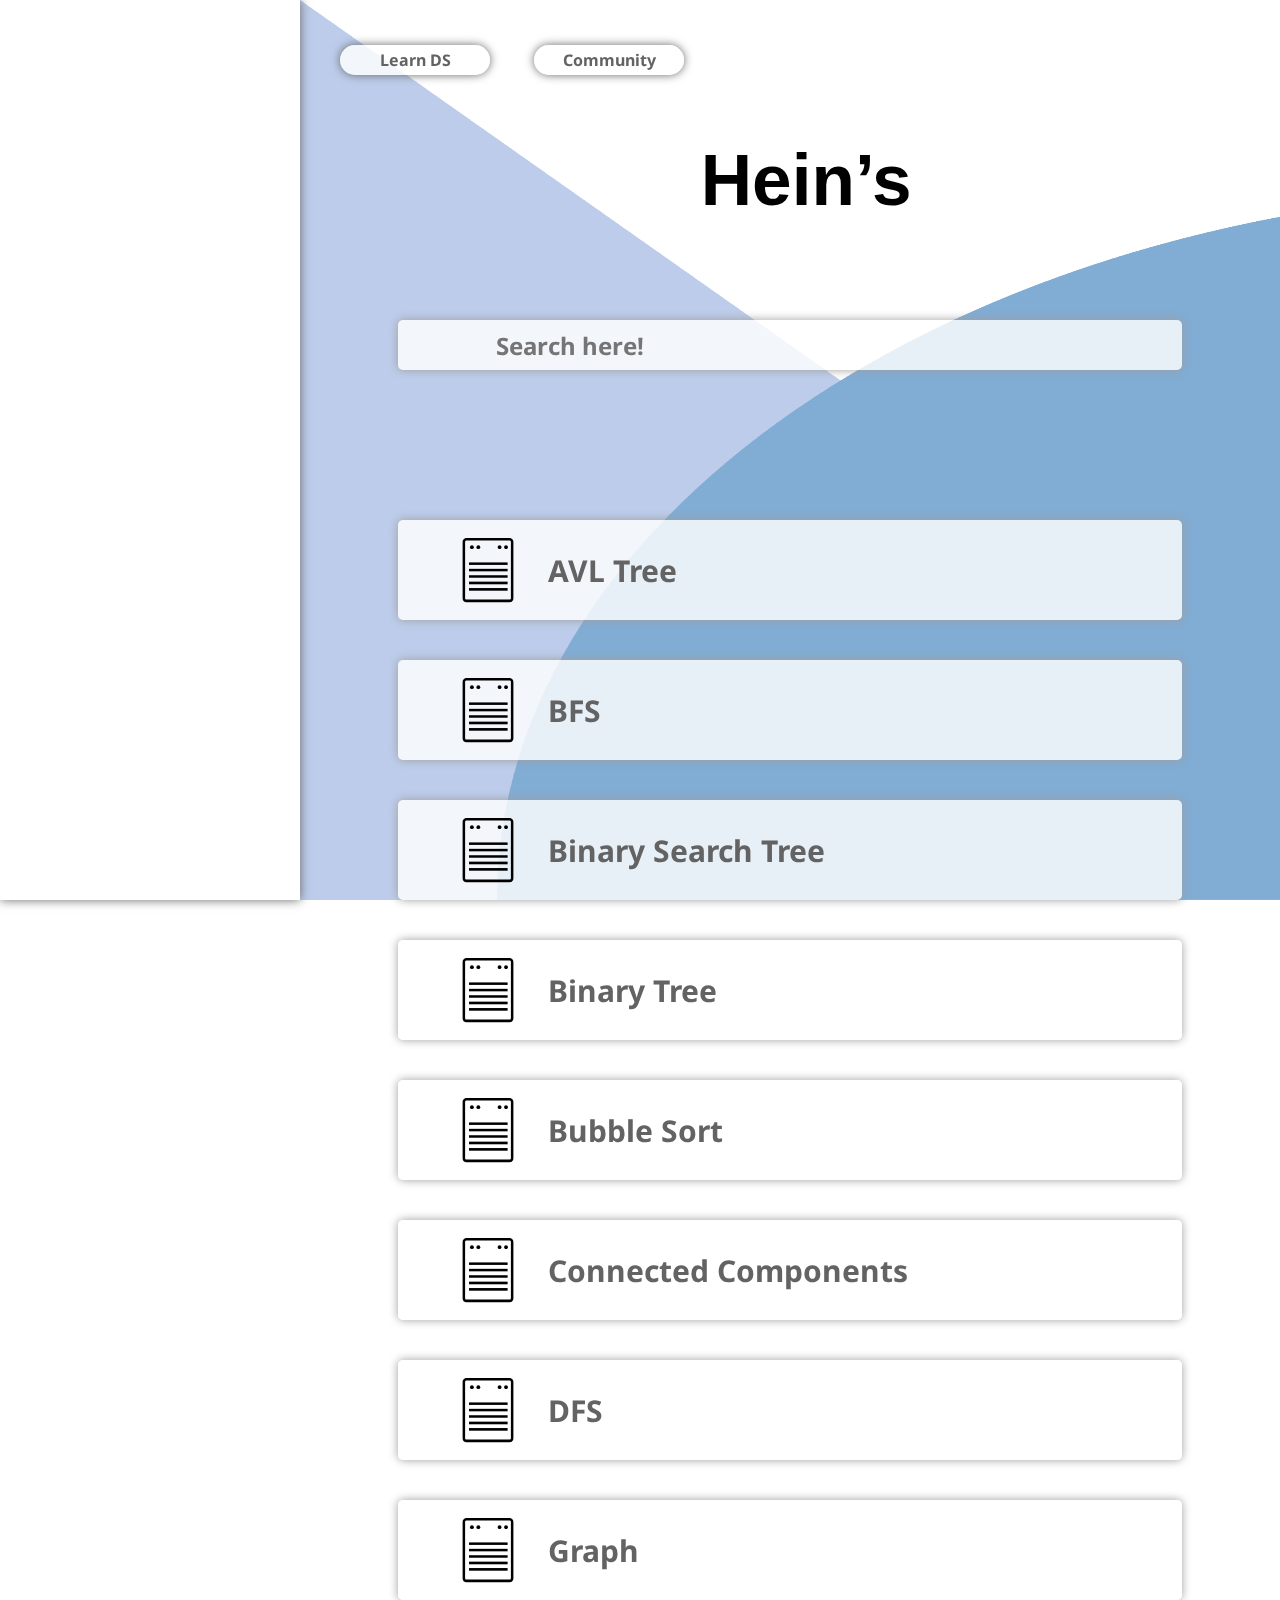
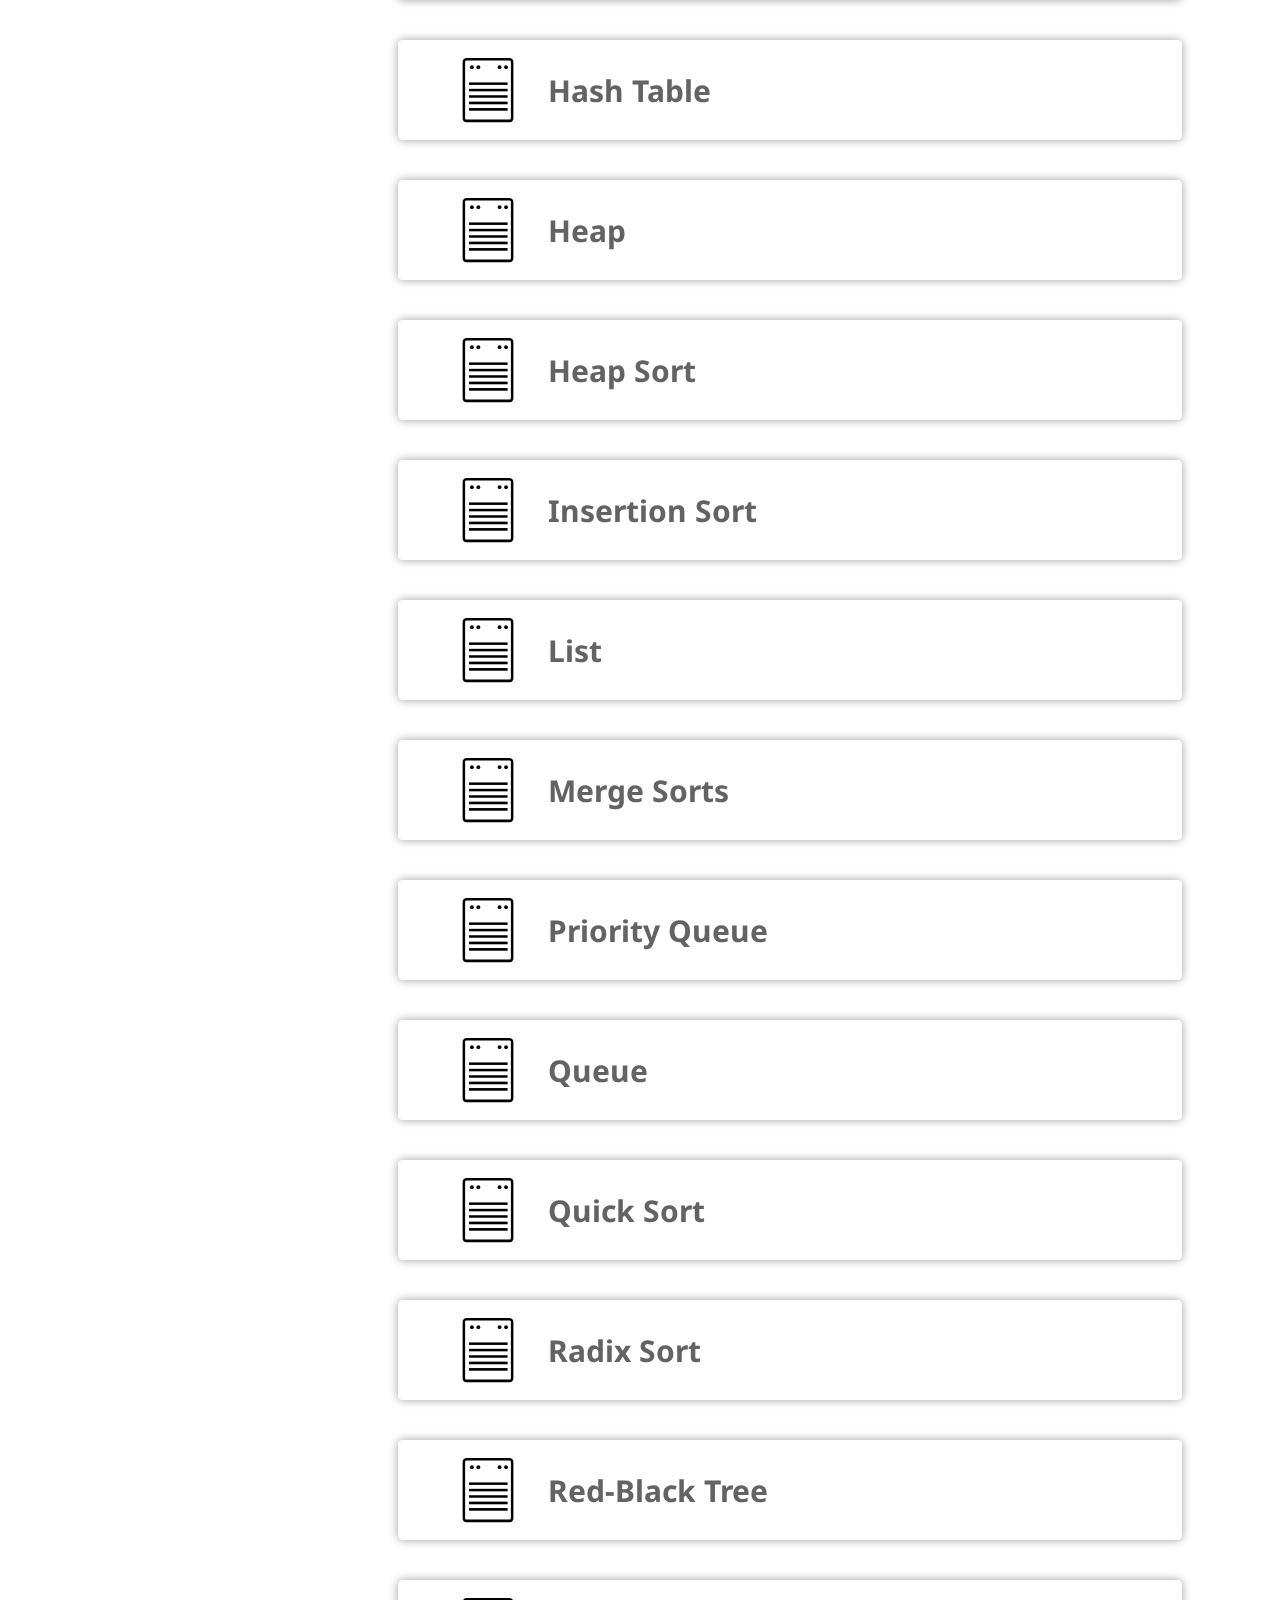
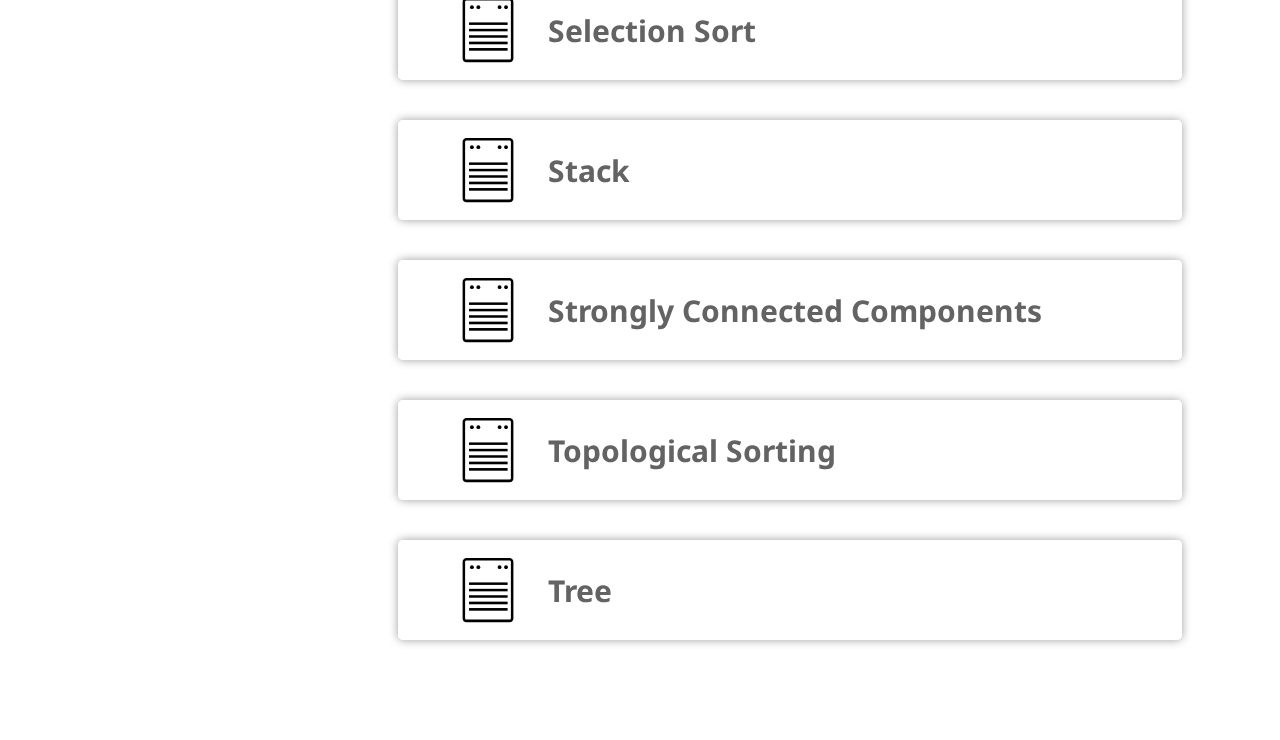
==== commit 89f7db4a: "before rename" ====
--- a/index.html
+++ b/index.html
@@ -10,12 +10,12 @@
 </head>
 
 <body>
-    <div id="side">
+    <section id="side">
         <div id="sidebar">
             <!-- user information here-->
         </div>
-    </div>
-    <div id="main">
+    </section>
+    <section id="main">
         <img id="background" src="Images/background.png">
         <header>
             <nav>
@@ -33,7 +33,7 @@
                 <div class="contents-name">DS Name</div>
             </div> -->
         </div>
-    </div>
+    </section>
 </body>
 
 </html>--- a/style.css
+++ b/style.css
@@ -40,7 +40,7 @@
 
 #contents-box {
     width: 80%;
-    margin: 50px auto;
+    margin: 100px auto;
 }
 
 .contents-item {
--- a/default.css
+++ b/default.css
@@ -31,10 +31,6 @@
     padding: 10px 20px;
 }
 
-a {
-    text-decoration: none;
-}
-
 .nav-items {
     height: 30px;
     width: 150px;
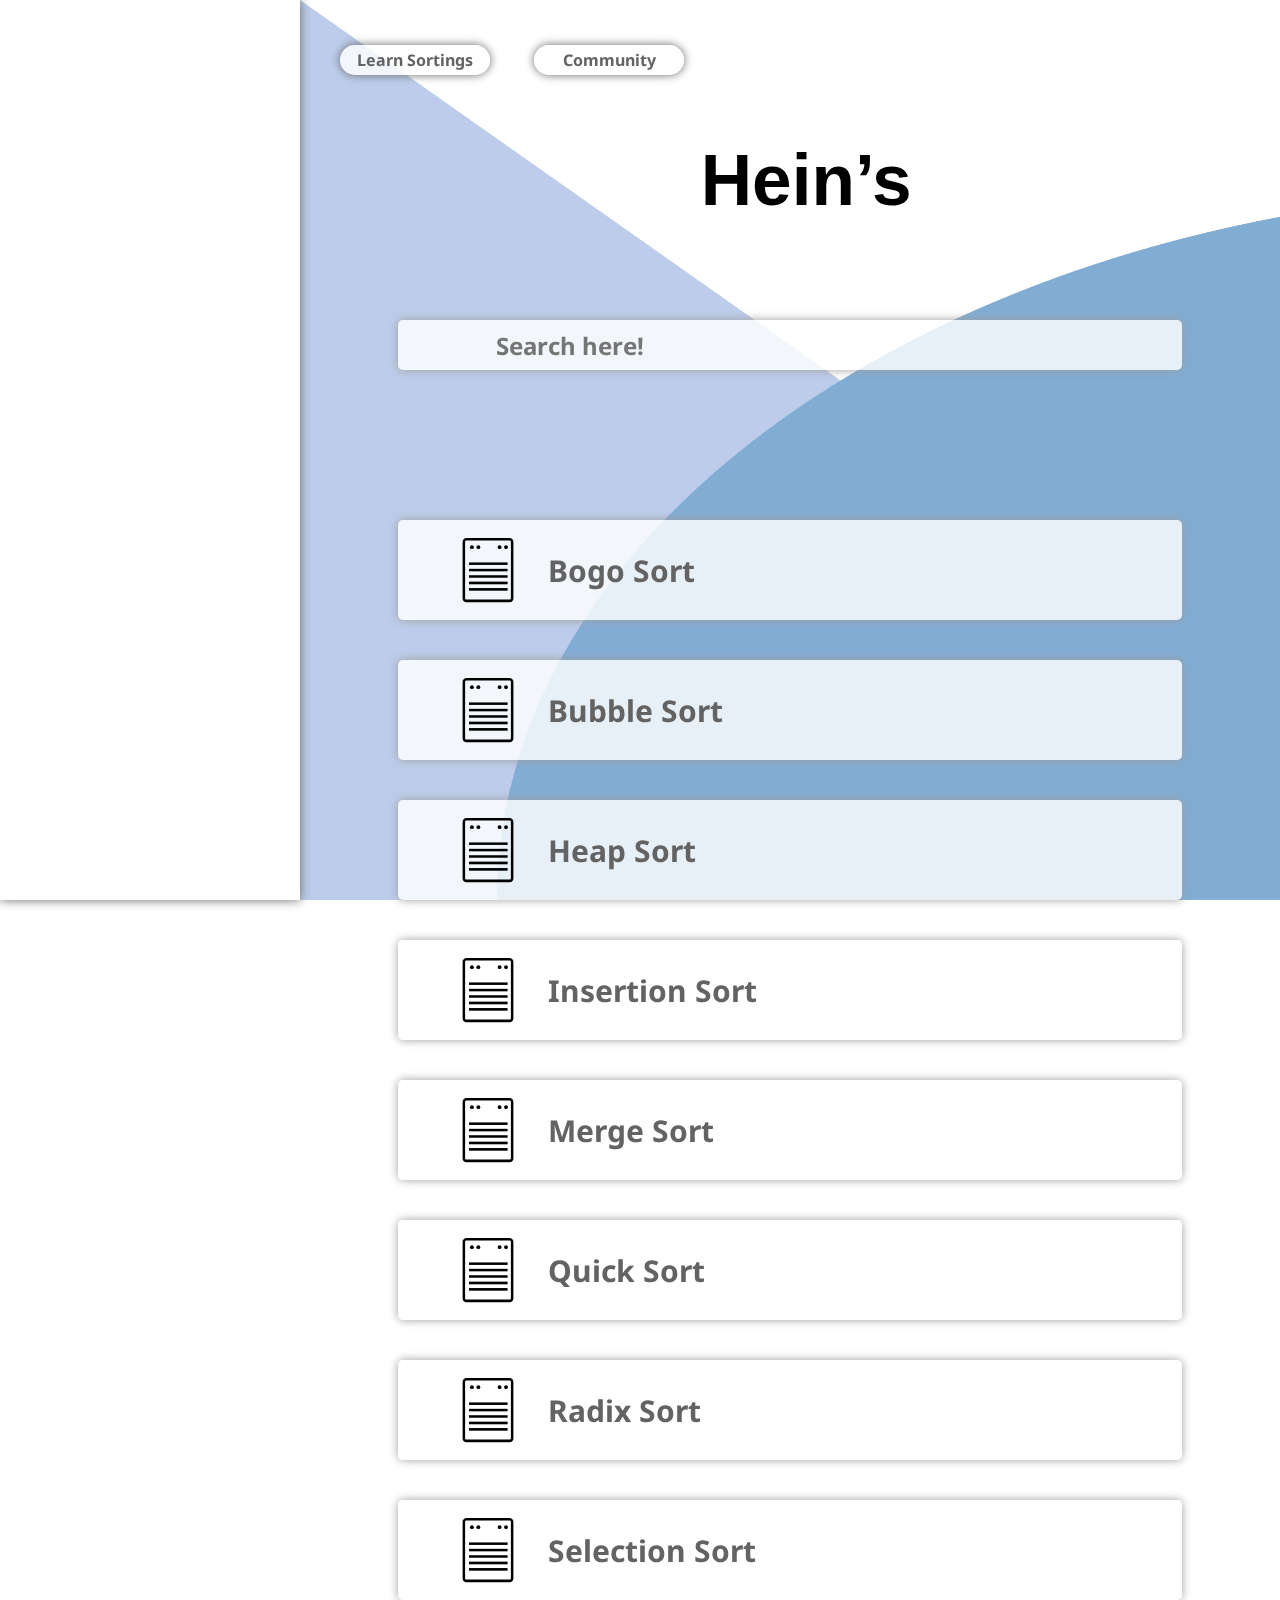
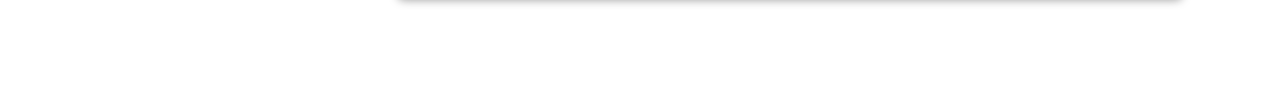
==== commit 8bd55b07: "index.html text modification" ====
--- a/index.html
+++ b/index.html
@@ -2,7 +2,7 @@
 <html>
 
 <head>
-    <title>Hein's Data Structure</title>
+    <title>Sortings</title>
     <meta charset="UTF-8">
     <link rel="stylesheet" text="type/css" href="style.css">
     <link rel="stylesheet" text="type/css" href="default.css">
@@ -19,7 +19,7 @@
         <img id="background" src="Images/background.png">
         <header>
             <nav>
-                <div id="link-learn-ds" class="nav-items hover">Learn DS</div>
+                <div id="link-learn-ds" class="nav-items hover">Learn Sortings</div>
                 <div id="link-community" class="nav-items hover">Community</div>
             </nav>
             <img id="heins" src="Images/heins.svg">
